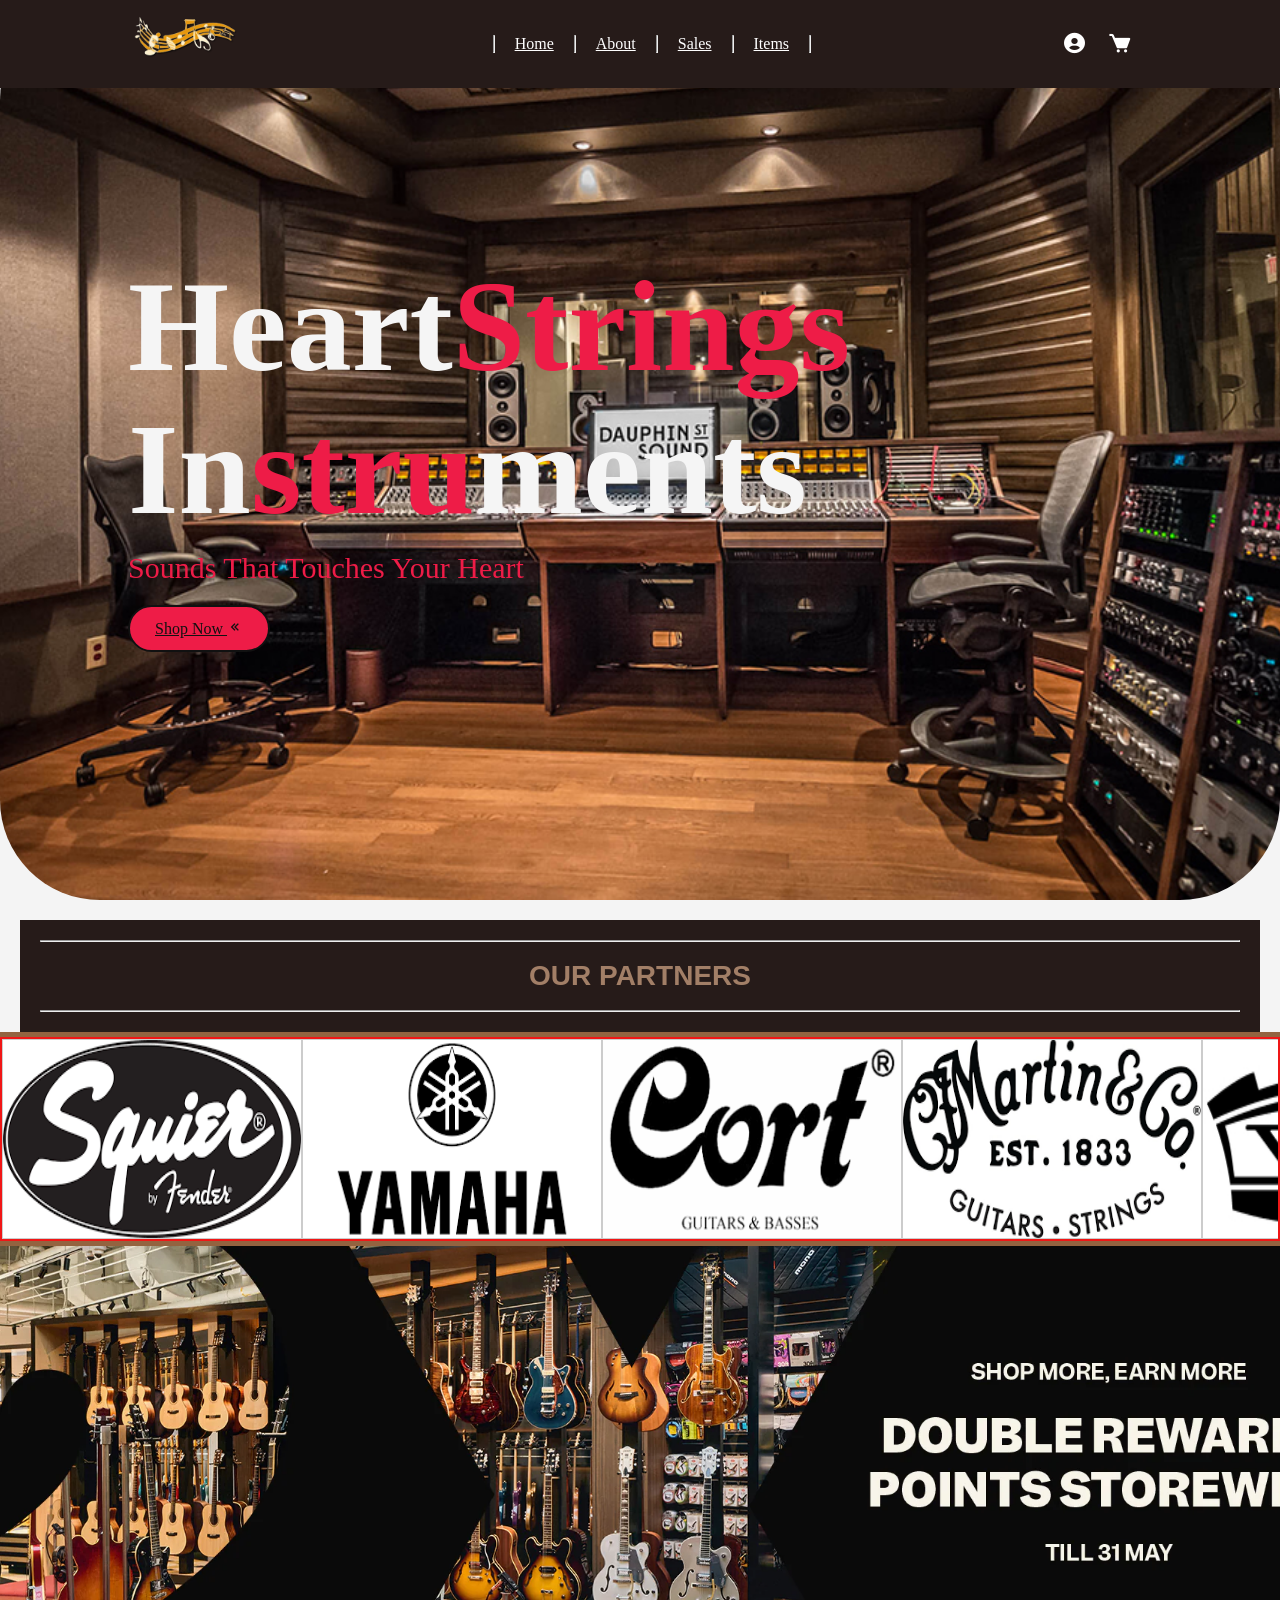
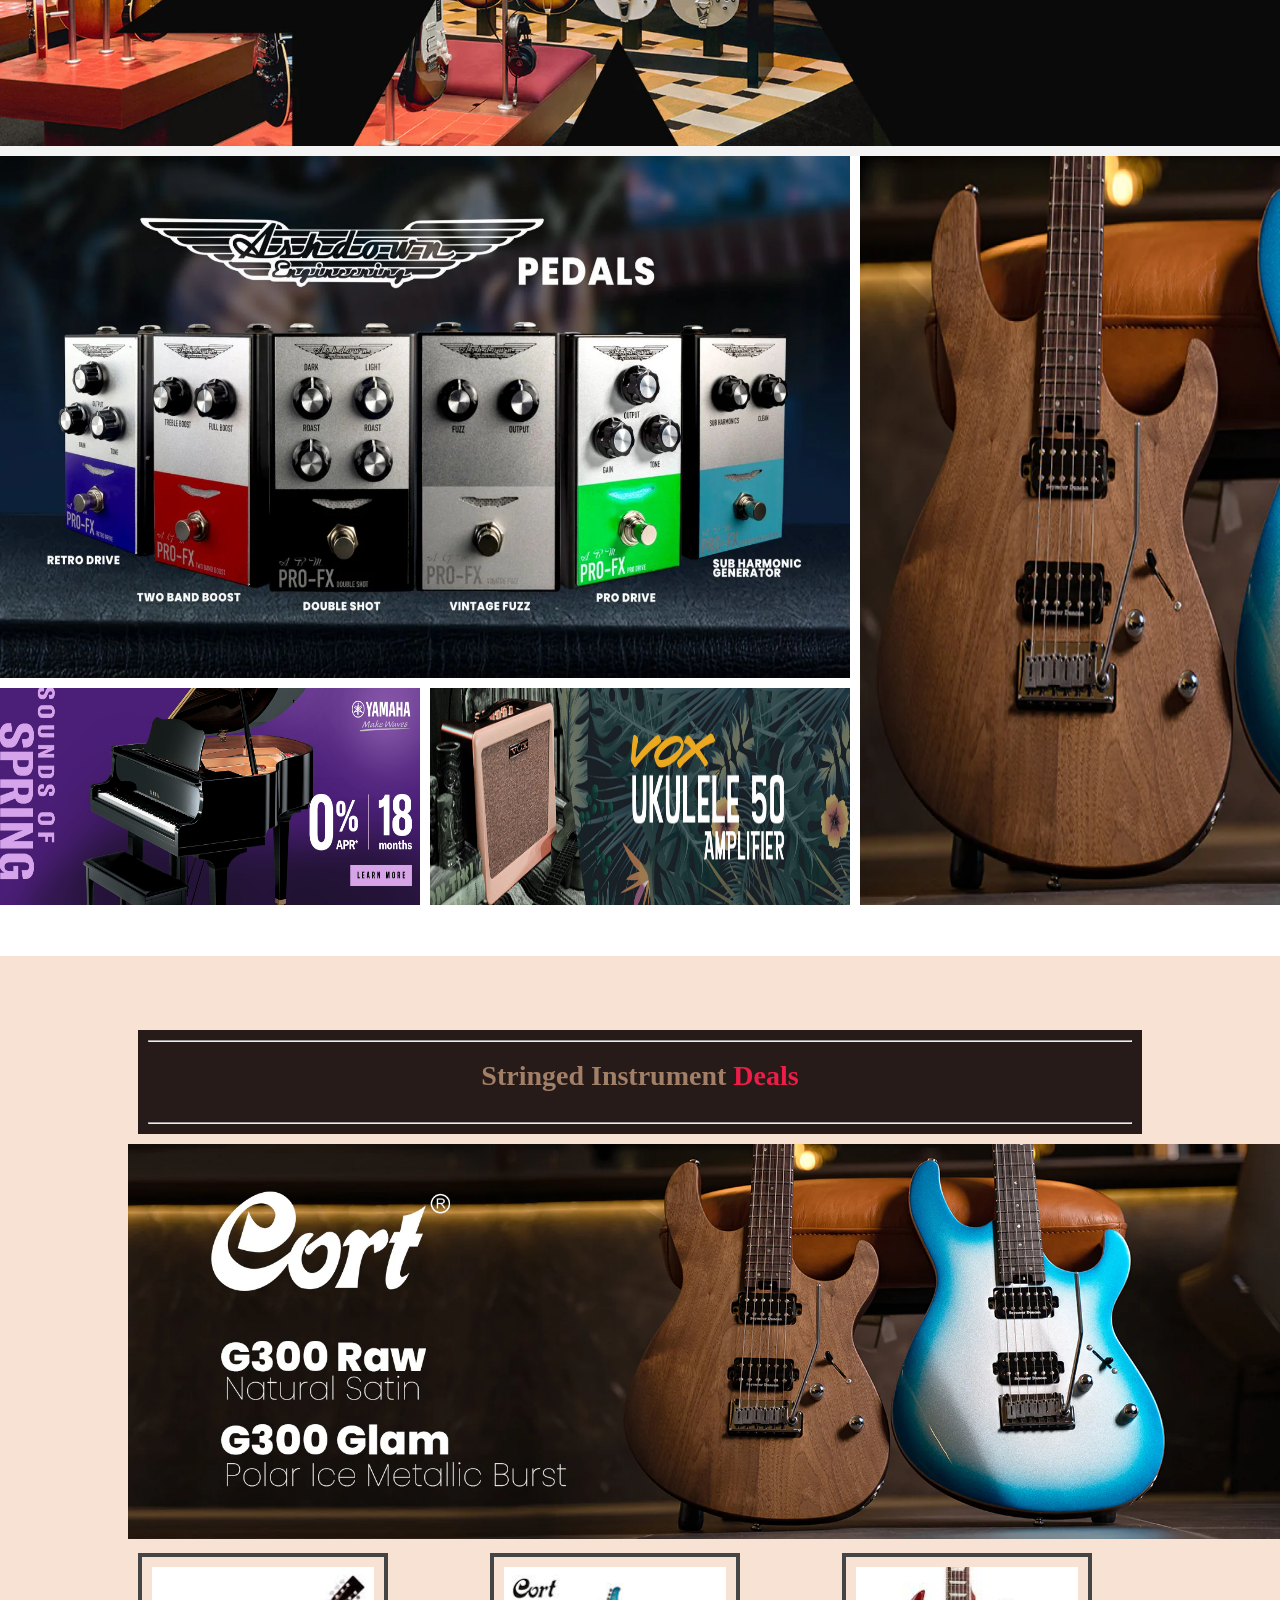
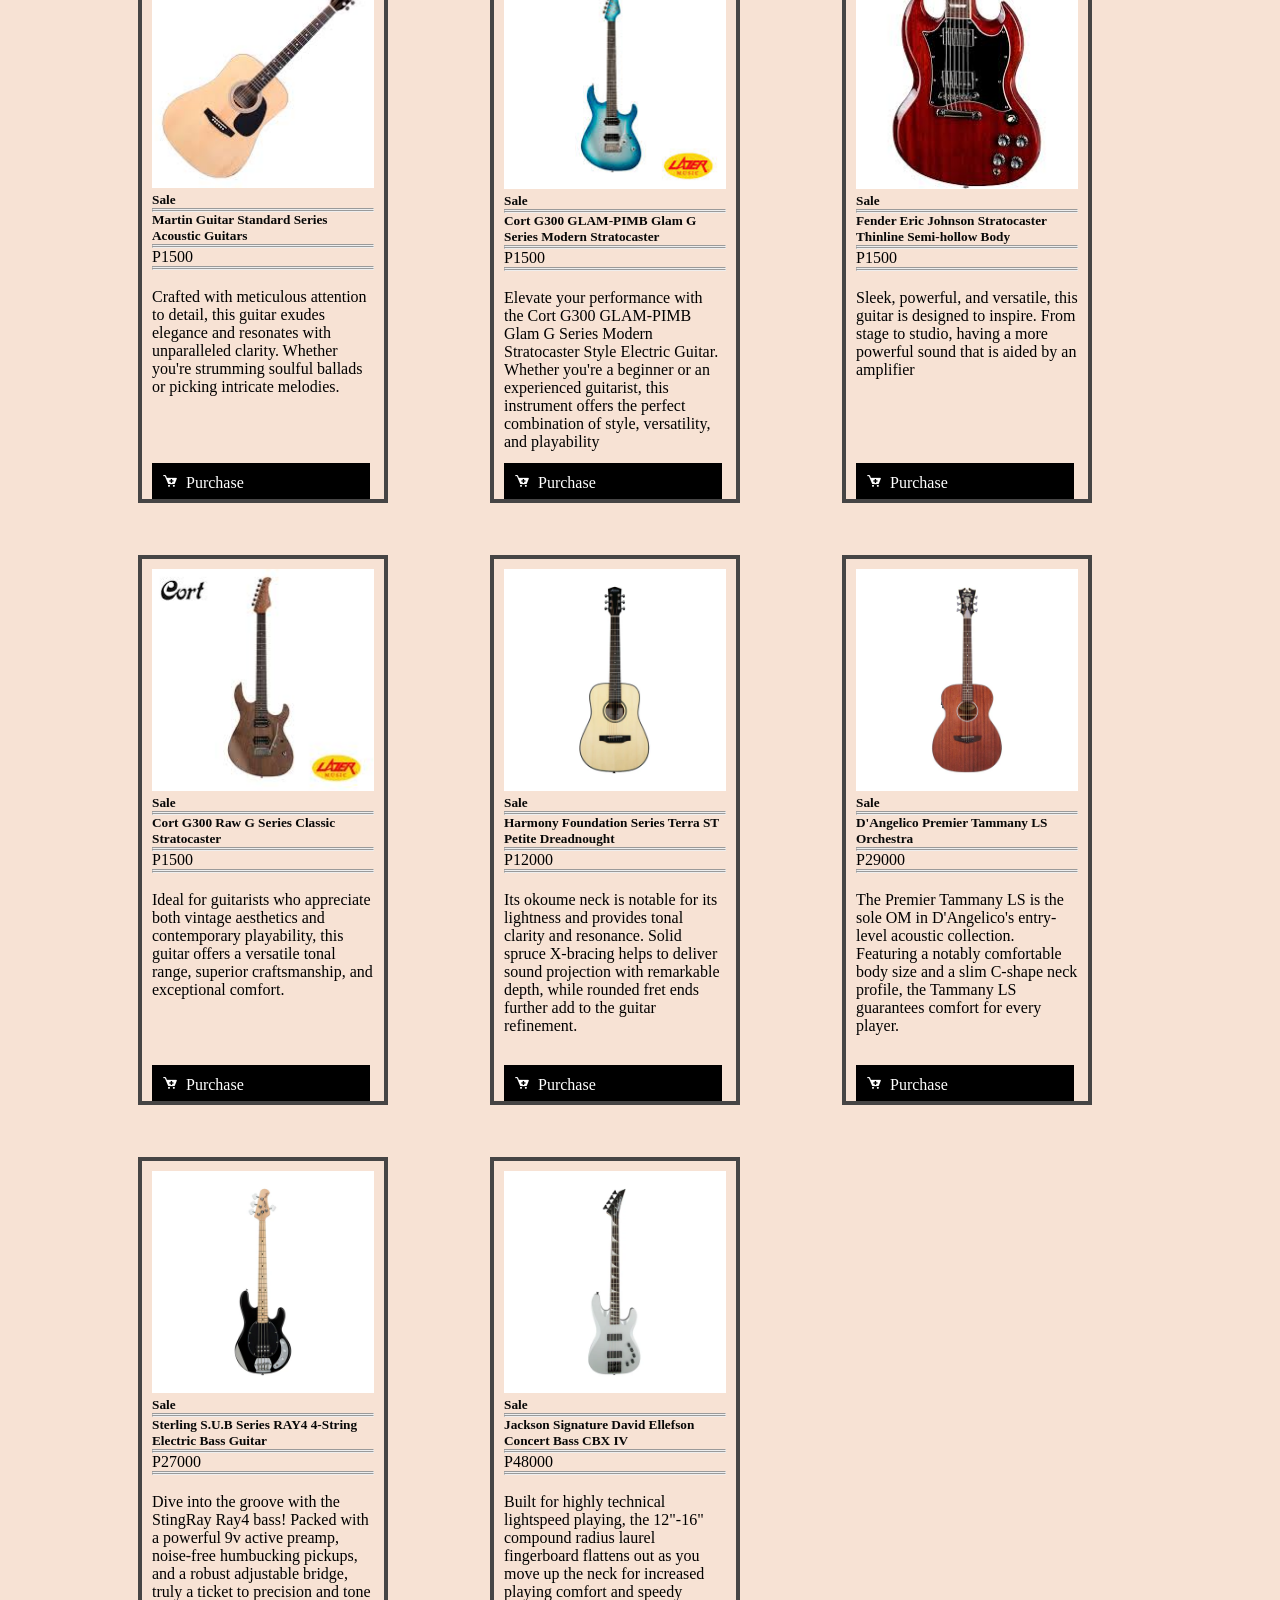
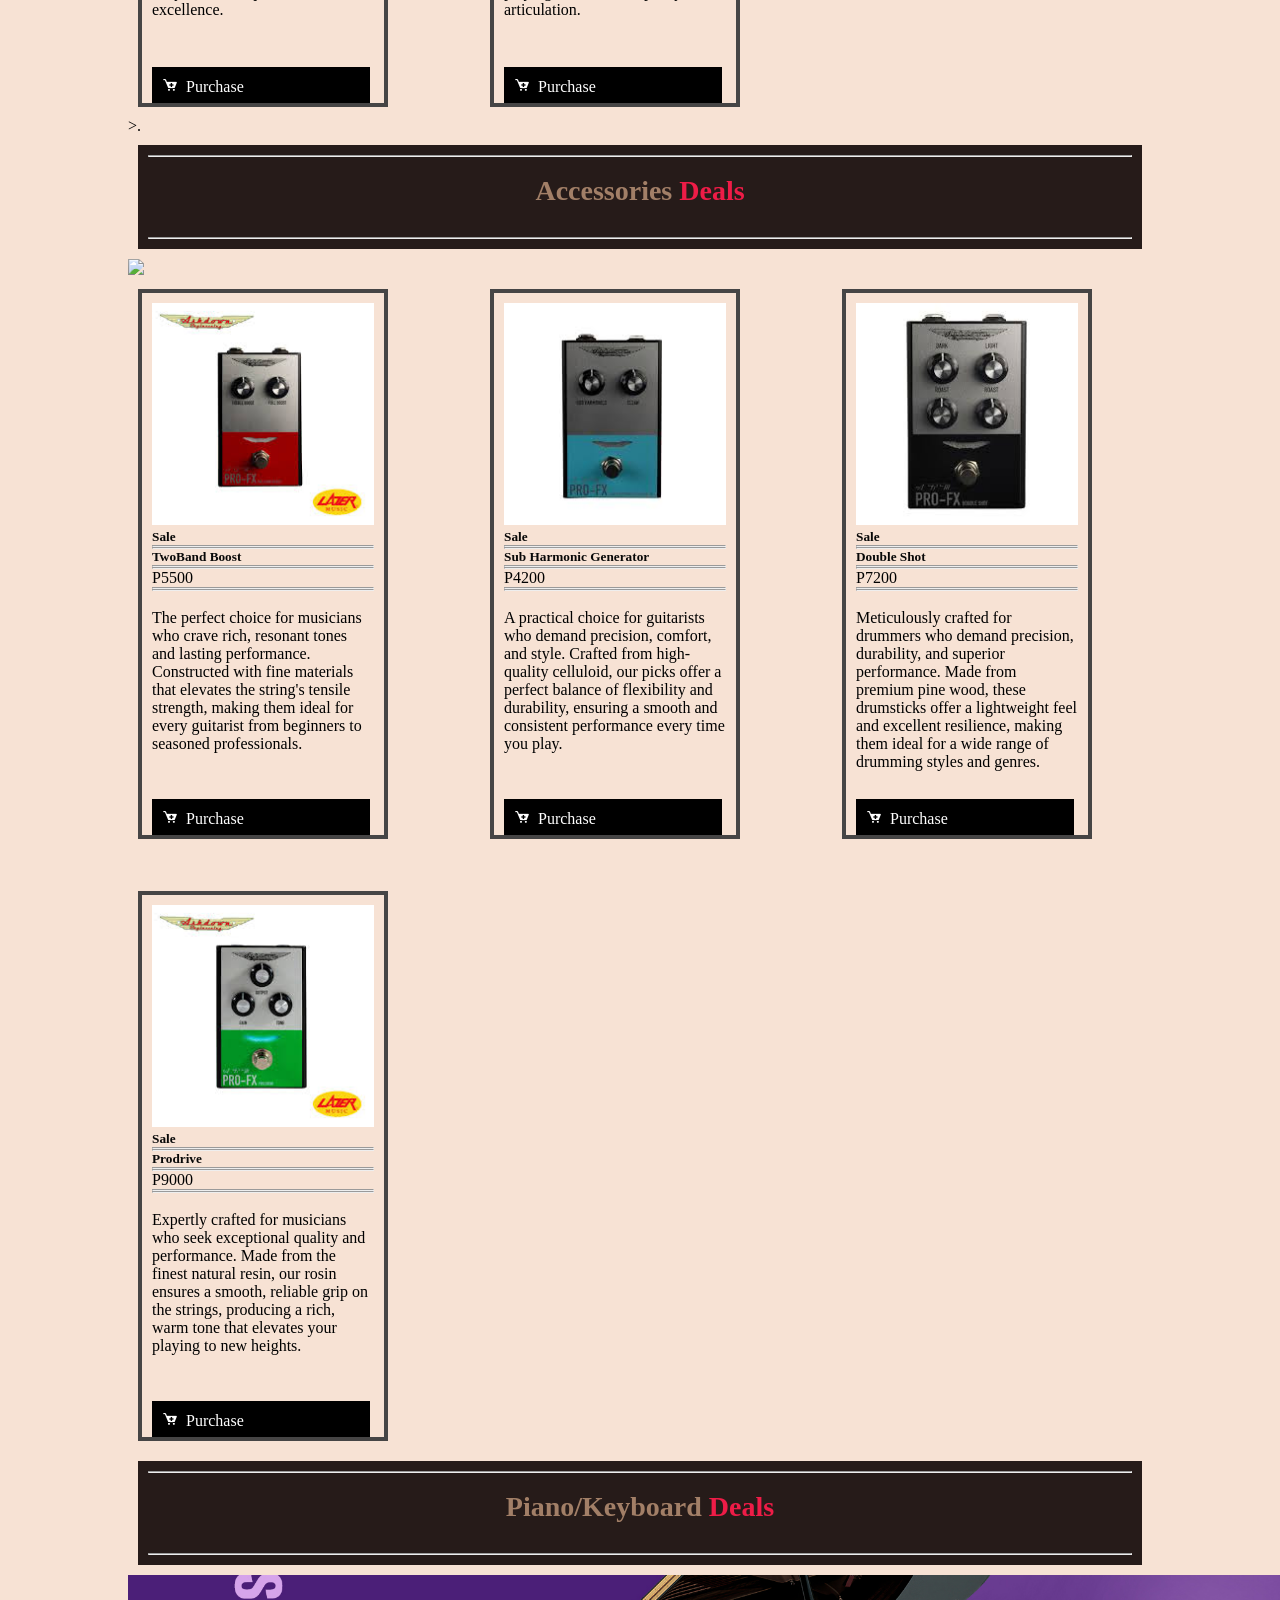
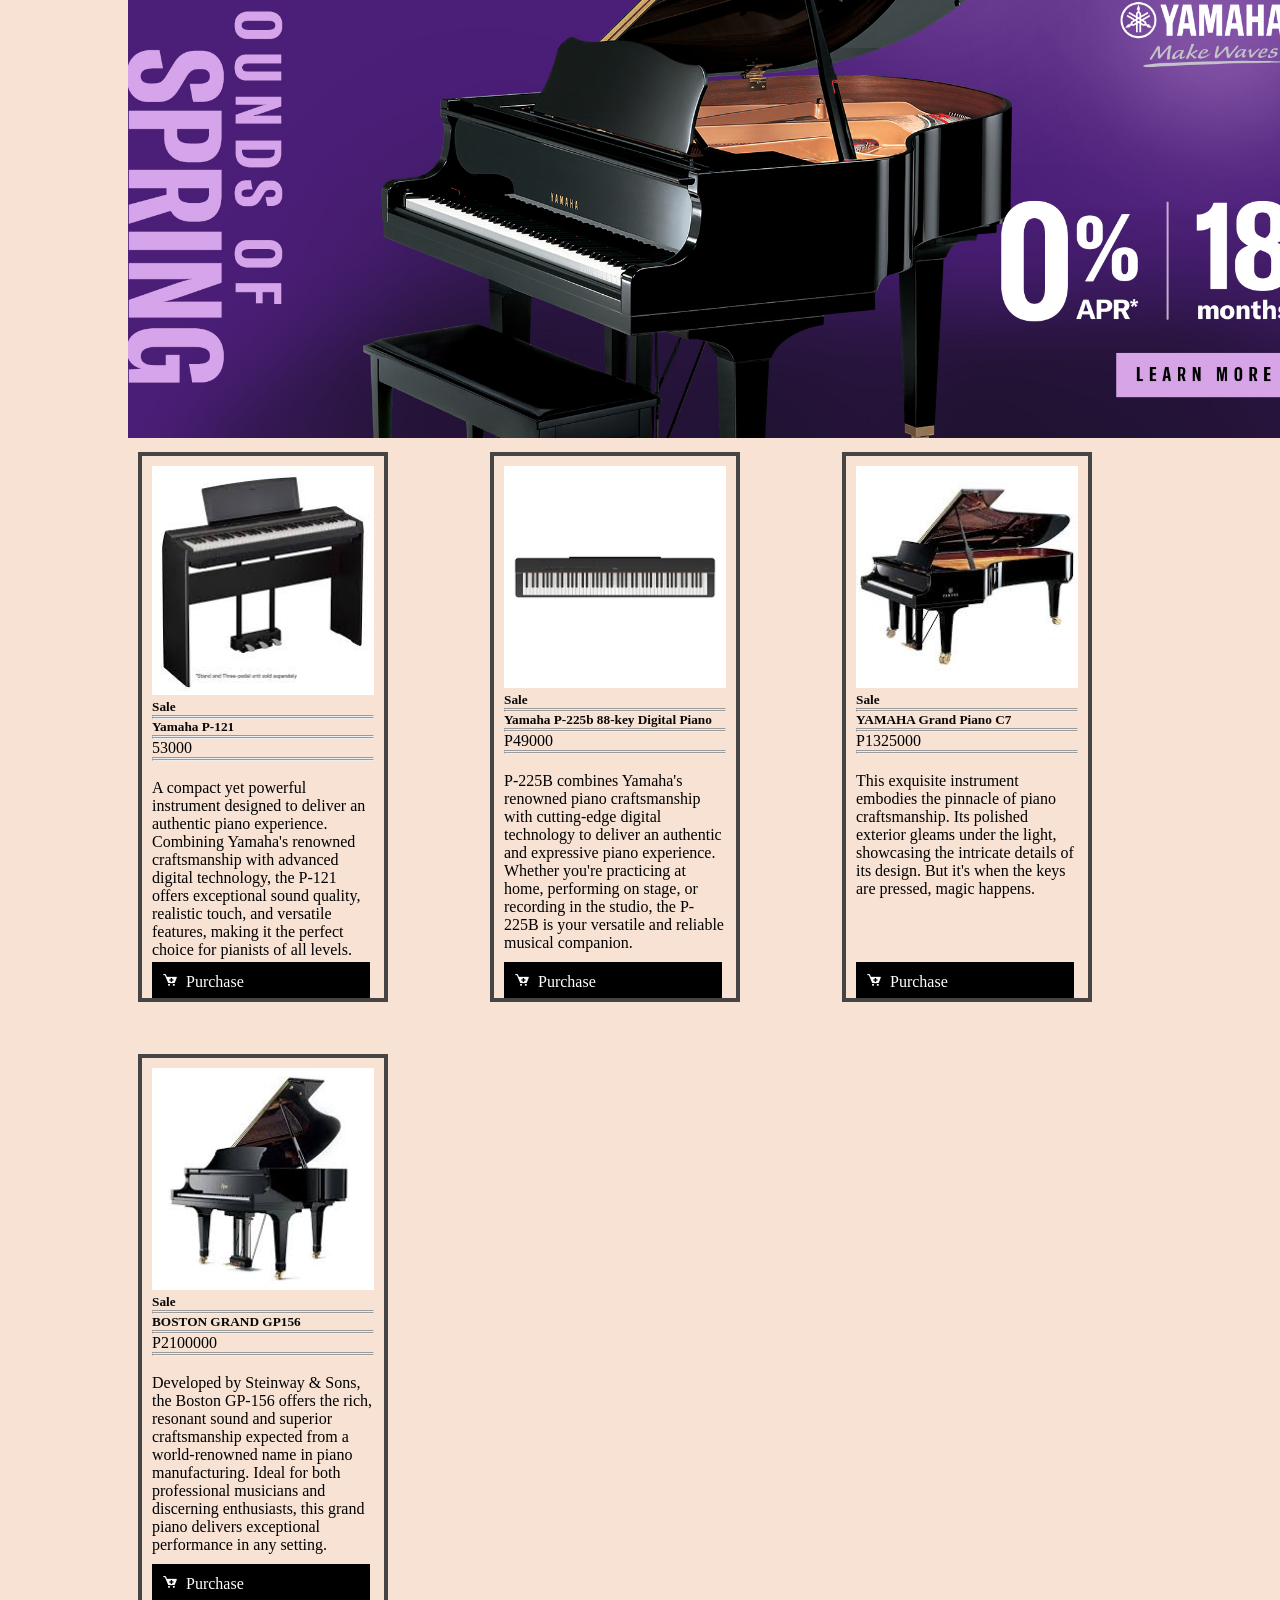
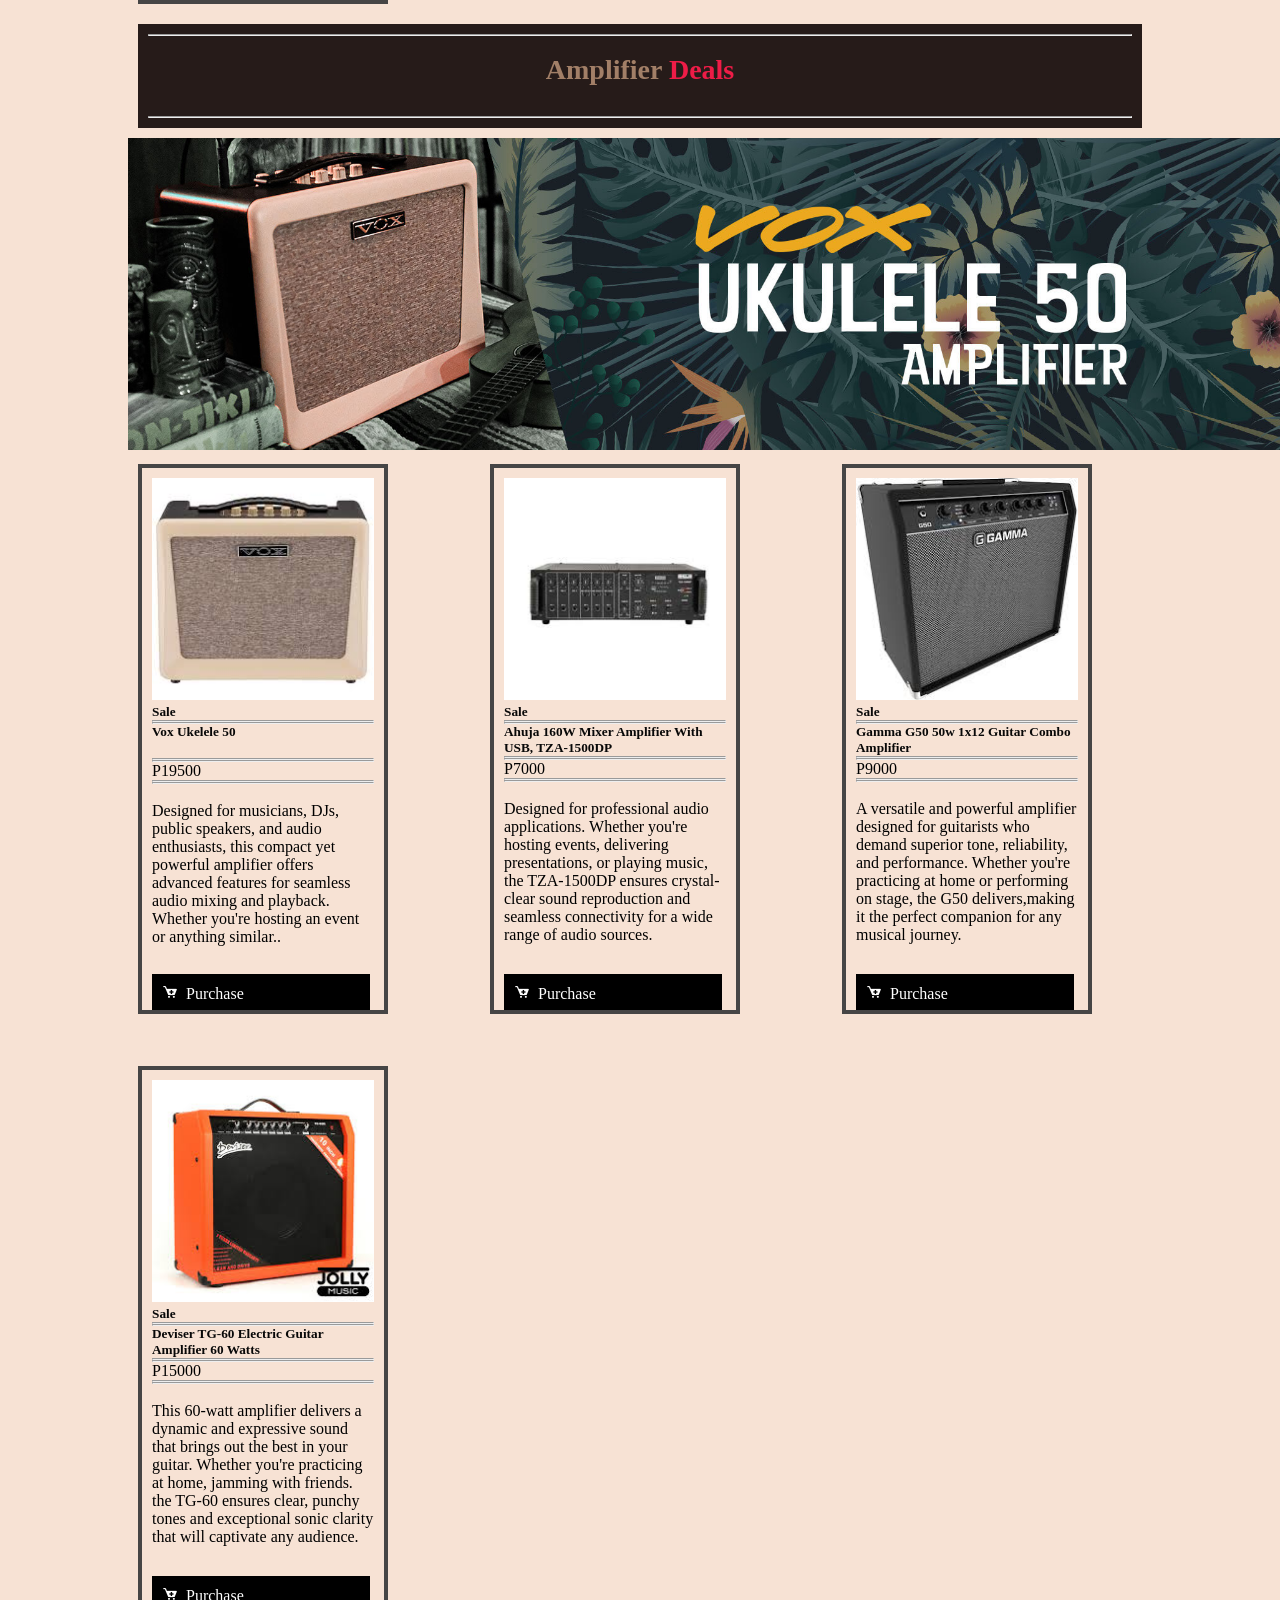
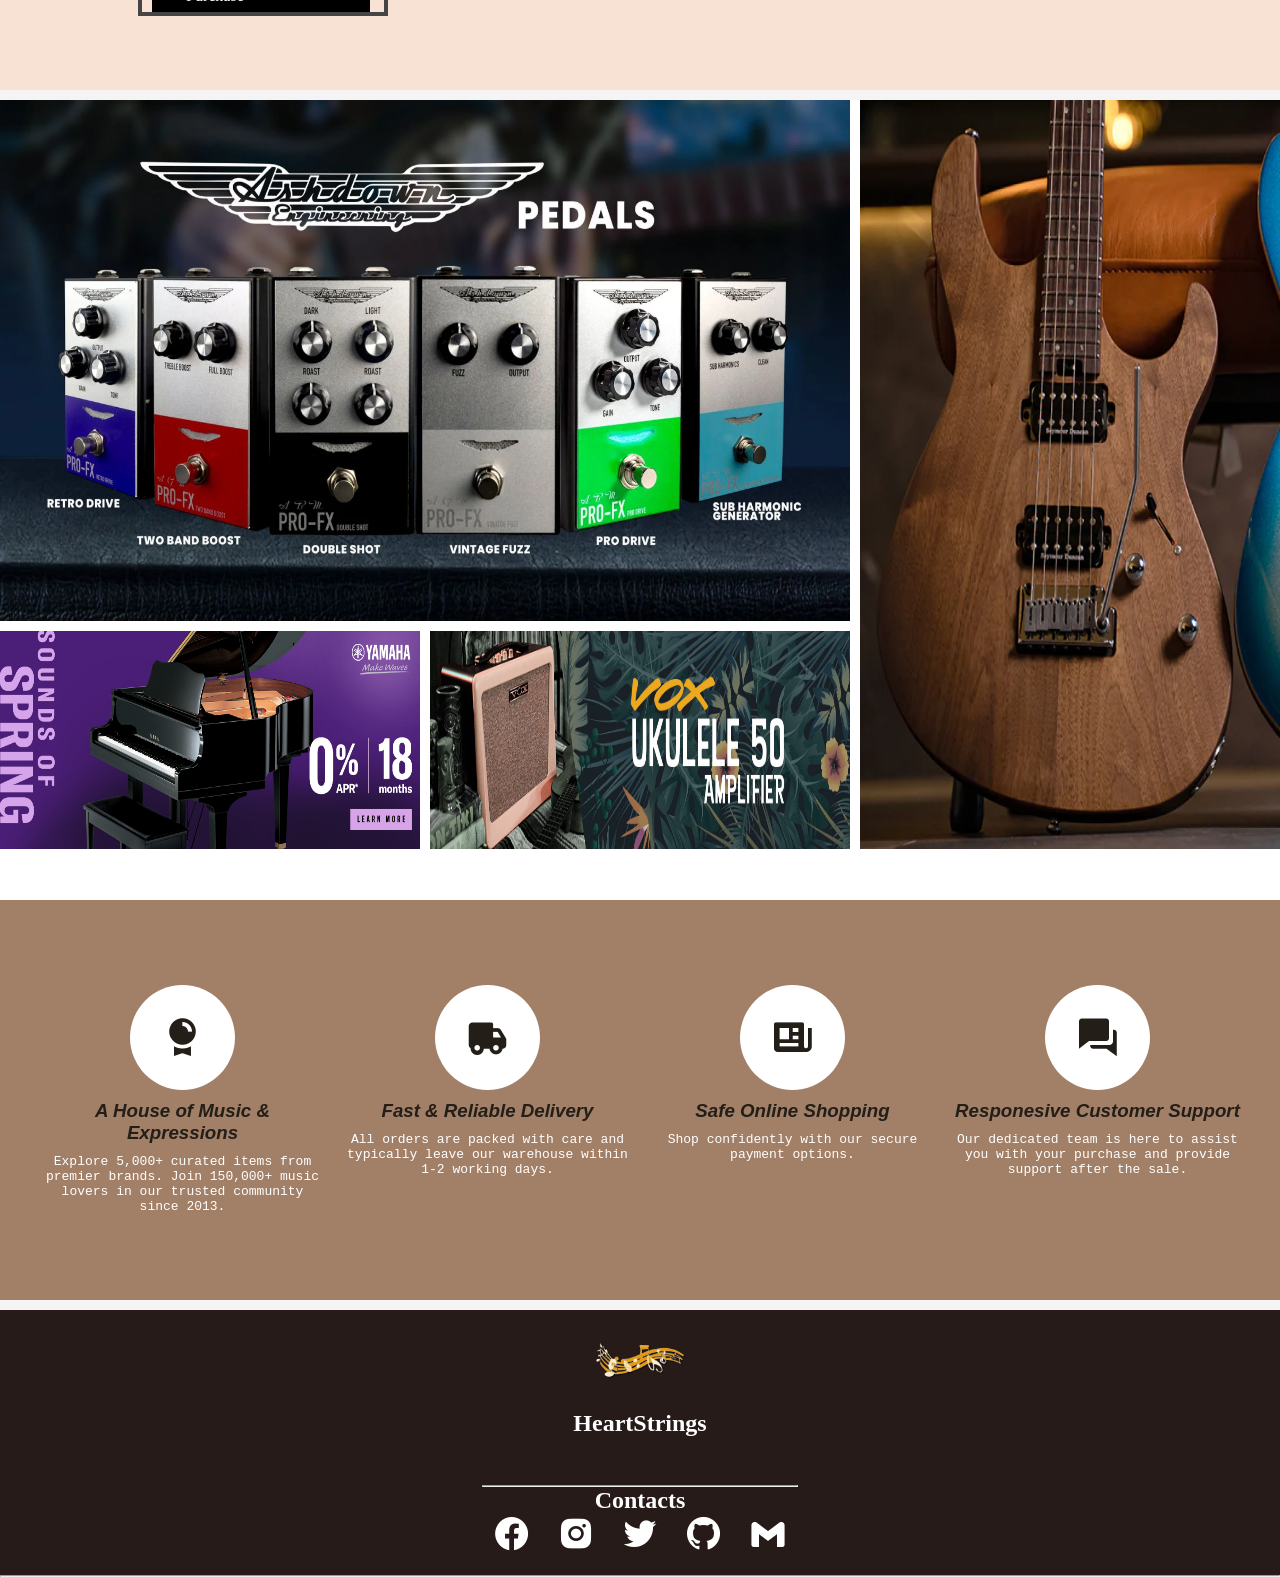
==== HeartStrings/NewGuitarShop.html @ 8a54bc81 "Add files via upload Still unsightly" ====
<!DOCTYPE html>
<html>
    <head>
        <link rel="stylesheet" href="NewGuitarShop.css">
        
        <link rel="stylesheet" href="https://unpkg.com/boxicons@latest/css/boxicons.min.css">

    </head>
    <body>
        <header>
            <a href="#" class="logo"><img src="images/logoProp.png"></a>
            <ul class="navmenu">
                <hr><li><a href="NewGuitarShop.html">Home</a></li><hr>
                <li><a href="NewGuitarShopAboutUs.html">About</a></li><hr>
                <li><a href="#grid-container">Sales</a></li><hr>
                <li><a href="#storeProd">Items</a></li><hr>
            </ul>

            <div class ="navIcon"> <!--navaaaaaaaaaaaaaaaaaaaaagation-->
                <a href="guitarShopLogin.html"><i class='bx bxs-user-circle' ></i></a>
                <a href="#storeProd"><i class='bx bxs-cart' id="cart" ></i></a>
            </div>

            
            <div class="shoppingCart">
                    <h2 class="shoppingCartText">Your Cart</h2>
                    <div class="cart-items"></div>

                    <div class="total">
                        <div class="total-title">Total</div>
                        <div class="total-price">P 0</div>
                    </div>
                    <button type="button" class="btn-buy">Buy Now</button>
                    <i class='bx bx-x' id="close-cart" ></i>
            </div>
        </header>

        <section class="mainHome">
            <div class ="mainText">
                <h1>Heart<span>Strings</span> <br> In<span>stru</span>ments </h1> 
                <p>Sounds that touches your heart</p>

                <a href="#" class="shopnowbtn">Shop Now <i class='bx bx-chevrons-left' ></i></a>
            </div>
        </section>


        <div class="partnerglazzing">
            <hr><br>
            <h2>OUR PARTNERS</h2><br>
            <hr>
        </div>

       <section class="partners">
        <div class="gallery-container">
            <div class="gallery">
                <img src="images/fender.png" alt="Image of fender">
                <img src="images/yamaha.png" alt="Image of yamaha">
                <img src="images/cort.png" alt="Image of cort">
                <img src="images/martin.png" alt="Image of martin">
                <img src="images/vox.png" alt="Image of vox">
                <img src="images/ashdown.png" alt="Image of ashdown">
                <img src="images/fender.png" alt="Image of fender">
                <img src="images/yamaha.png" alt="Image of yamaha">
                <img src="images/cort.png" alt="Image of cort">
            </div>
        </div>
        </section>

        <section class="addinfo">
            <div class="AddInfo"></div>
        </section>

        <div class="grid-container" id="grid-container">
            <div class="grid-item item1"> <img src = "images/pedalbanner.webp"></div>
            <div class="grid-item item2"><img src = "images/G300_GLAM_AND_RAW_Shop_the_look_BANNER 1.png"></div>
            <div class="grid-item item3"><img src = "images/pianobanner.jpg"></div>  
            <div class="grid-item item4"><img src = "images/amplibanner.jpeg"></div>
            <div class="grid-item item5"></div>
        </div>

        <section class="storeProduct" id="storeProd">
            <div class="centerText">
               <hr><br><h2>Stringed Instrument <span>Deals</span></h2><hr>
            </div>

            <div class="GUITAR"> <img src="images/G300_GLAM_AND_RAW_Shop_the_look_BANNER.webp" id="guitar"></div>
           

            <div class="products">
                <!--WEEWOO BLOCKER-->
                <div class="alpha">
                    
                    <img src="images/accoustic.jpg" class="ItemImage">
                    
                    <div class ="prodcutText">
                        <h5>Sale <br> <hr><hr>  <span>Martin Guitar Standard Series Acoustic Guitars</span><hr></h5> 
                    </div>
                    <div class ="ItemPrice">
                        <hr><p>P1500</p><hr><hr><br>
                    </div>
                    <i class='bx bxs-cart-add'>  Purchase</i>
                    <p class="description">Crafted with meticulous attention to detail, this guitar exudes elegance and resonates with unparalleled clarity. Whether you're strumming soulful ballads or picking intricate melodies.</p>
                </div>
                <!--WEEWOO BLOCKER-->
                <div class="alpha">
                    <img src="images/g300glam.jpg" class="ItemImage">
                    
                    <div class ="prodcutText">
                        <h5>Sale <br> <hr><hr><span>Cort G300 GLAM-PIMB Glam G Series Modern Stratocaster</span><hr></h5> 
                    </div>
                    <div class ="ItemPrice">
                       <hr> <p>P1500</p><hr><hr><br>
                    </div>
                    
                    <i class='bx bxs-cart-add'>  Purchase</i>
                    <p class="description">Elevate your performance with the Cort G300 GLAM-PIMB Glam G Series Modern Stratocaster Style Electric Guitar. Whether you're a beginner or an experienced guitarist, this instrument offers the perfect combination of style, versatility, and playability</p>
                </div>
                <!--WEEWOO BLOCKER-->
                <div class="alpha">
                    <img src="images/electricGuitar.jpg" class="ItemImage">
                    
                    <div class ="prodcutText">
                        <h5>Sale <br><hr><hr> <span>Fender Eric Johnson Stratocaster Thinline Semi-hollow Body</span><hr></h5> 
                    </div>
                    <div class ="ItemPrice">
                        <hr><p>P1500</p><hr><hr><br>
                    </div>
                    <i class='bx bxs-cart-add'>  Purchase</i>
                    <p class="description">Sleek, powerful, and versatile, this guitar is designed to inspire. From stage to studio, having a more powerful sound that is aided by an amplifier</p>
                </div>
                <!--WEEWOO BLOCKER-->
                <!--WEEWOO BLOCKER-->
                <div class="alpha">
                    
                    <img src="images/cortg300.jpg" class="ItemImage">
                    <div class ="prodcutText">
                        <h5>Sale <br> <hr><hr><span>Cort G300 Raw G Series Classic Stratocaster</span><br><hr></h5> 
                    </div>
                    <div class ="ItemPrice">
                        <hr><p>P1500</p><hr><hr><br>
                    </div>
                    <i class='bx bxs-cart-add'>  Purchase</i>
                    <p class="description">Ideal for guitarists who appreciate both vintage aesthetics and contemporary playability, this guitar offers a versatile tonal range, superior craftsmanship, and exceptional comfort. </p>
                </div>

                <!--fUTURE ME ANGPAGIT PICTURE HANAP AESTHEHIC-->
                <div class="alpha">
                    
                    <img src="images/harmony.webp" class="ItemImage">
                    
                    <div class ="prodcutText">
                        <h5>Sale <br> <hr><hr>  <span>Harmony Foundation Series Terra ST Petite Dreadnought </span><hr></h5> 
                    </div>
                    <div class ="ItemPrice">
                        <hr><p>P12000</p><hr><hr><br>
                    </div>
                    <i class='bx bxs-cart-add'>  Purchase</i>
                    <p class="description">Its okoume neck is notable for its lightness and provides tonal clarity and resonance. Solid spruce X-bracing helps to deliver sound projection with remarkable depth, while rounded fret ends further add to the guitar refinement.</p>
                </div>
                <!--WEEWOO BLOCKER-->
                <div class="alpha">
                    <img src="images/D'Angelico.webp" class="ItemImage">
                    
                    <div class ="prodcutText">
                        <h5>Sale <br> <hr><hr><span>D'Angelico Premier Tammany LS Orchestra</span><hr></h5> 
                    </div>
                    <div class ="ItemPrice">
                       <hr> <p>P29000</p><hr><hr><br>
                    </div>
                    
                    <i class='bx bxs-cart-add'>  Purchase</i>
                    <p class="description">The Premier Tammany LS is the sole OM in D'Angelico's entry-level acoustic collection. Featuring a notably comfortable body size and a slim C-shape neck profile, the Tammany LS guarantees comfort for every player.</p>
                </div>
                <!--WEEWOO BLOCKER-->
                <div class="alpha">
                    <img src="images/sterling.webp" class="ItemImage">
                    
                    <div class ="prodcutText">
                        <h5>Sale <br><hr><hr> <span>Sterling S.U.B Series RAY4 4-String Electric Bass Guitar</span><hr></h5> 
                    </div>
                    <div class ="ItemPrice">
                        <hr><p>P27000</p><hr><hr><br>
                    </div>
                    <i class='bx bxs-cart-add'>  Purchase</i>
                    <p class="description">Dive into the groove with the StingRay Ray4 bass! Packed with a powerful 9v active preamp, noise-free humbucking pickups, and a robust adjustable bridge, truly a ticket to precision and tone excellence.</p>
                </div>
                <!--WEEWOO BLOCKER-->
                <div class="alpha">
                    
                    <img src="images/jackson.webp" class="ItemImage">
                    <div class ="prodcutText">
                        <h5>Sale <br> <hr><hr><span>Jackson Signature David Ellefson Concert Bass CBX IV</span><br><hr></h5> 
                    </div>
                    <div class ="ItemPrice">
                        <hr><p>P48000</p><hr><hr><br>
                    </div>
                    <i class='bx bxs-cart-add'>  Purchase</i>
                    <p class="description">Built for highly technical lightspeed playing, the 12"-16" compound radius laurel fingerboard flattens out as you move up the neck for increased playing comfort and speedy articulation. </p>
                </div>
            </div>>.

            <div class="centerText">
                <hr><br><h2>Accessories <span>Deals</span></h2><hr>
            </div>

            <div class="GUITAR"> <img src="images/nakaw1.webp" id="guitar"></div>
            
            <div class="products">
                <!--WEEWOO BLOCKER-->
                <div class="alpha">
                    <img src="images/twoband.jpg" class="ItemImage">
                    <div class ="prodcutText">
                        <h5>Sale <br> <span> <hr><hr>  TwoBand Boost</span><hr></h5> 
                    </div>
                    <div class ="ItemPrice">
                        <hr><p>P5500</p><hr><hr><br>
                    </div>
                    <i class='bx bxs-cart-add'>  Purchase</i>
                    <p class="description">The perfect choice for musicians who crave rich, resonant tones and lasting performance. Constructed with fine materials that elevates the string's tensile strength, making them ideal for every guitarist from beginners to seasoned professionals.</p>
                </div>
                <!--WEEWOO BLOCKER-->
                <div class="alpha">
                    <img src="images/subharmonic.jpg" class="ItemImage">
                    <div class ="prodcutText">
                        <h5>Sale <br> <hr><hr><span>Sub Harmonic Generator</span></h5>
                    </div>
                    <div class ="ItemPrice">
                        <hr><hr><p>P4200</p><hr><hr><br>
                    </div>
                    <i class='bx bxs-cart-add'>  Purchase</i>
                    <p class="description">A practical choice for guitarists who demand precision, comfort, and style. Crafted from high-quality celluloid, our picks offer a perfect balance of flexibility and durability, ensuring a smooth and consistent performance every time you play.</p>
                </div>
                <!--WEEWOO BLOCKER-->
                <div class="alpha">
                    <img src="images/doubleshot.jpg" class="ItemImage">
                    <div class ="prodcutText">
                       <h5>Sale <br> <hr><hr><span>Double Shot</span></h5> 
                    </div>
                    <div class ="ItemPrice">
                        <hr><hr><p>P7200</p><hr><hr><br>
                    </div>
                    <i class='bx bxs-cart-add'>  Purchase</i>
                    <p class="description">Meticulously crafted for drummers who demand precision, durability, and superior performance. Made from premium pine wood, these drumsticks offer a lightweight feel and excellent resilience, making them ideal for a wide range of drumming styles and genres.</p>
                </div>
                <!--WEEWOO BLOCKER-->
                <div class="alpha">
                    <img src="images/prodrive.jpg" class="ItemImage">
                    <div class ="prodcutText">
                        <h5>Sale <br> <hr><hr><span>Prodrive</span></h5> 
                    </div>
                    <div class ="ItemPrice">
                        <hr><hr><p>P9000</p><hr><hr><br>
                    </div>
                    <i class='bx bxs-cart-add'>  Purchase</i>
                    <p class="description">Expertly crafted for musicians who seek exceptional quality and performance. Made from the finest natural resin, our rosin ensures a smooth, reliable grip on the strings, producing a rich, warm tone that elevates your playing to new heights.</p>
                </div>
                <!--WEEWOO BLOCKER-->
            </div>

            <div class="centerText">
               <hr><br><h2>Piano/Keyboard <span>Deals</span></h2><hr>
            </div>

          
            <div class="GUITAR"> <img src="images/pianobanner.jpg" id="guitar"></div>

            <div class="products">
                <div class="alpha">
                    <img src="images/keyboardpiano1.jpg" class="ItemImage">
                    <div class ="prodcutText">
                        <h5>Sale <br> <hr><hr><span>Yamaha P-121</span></h5> 
                    </div>
                    <div class ="ItemPrice">
                        <hr><hr><p>53000</p><hr><hr><br>
                    </div>
                    <i class='bx bxs-cart-add'>  Purchase</i>
                    <p class="description">A compact yet powerful instrument designed to deliver an authentic piano experience. Combining Yamaha's renowned craftsmanship with advanced digital technology, the P-121 offers exceptional sound quality, realistic touch, and versatile features, making it the perfect choice for pianists of all levels.</p>
                </div>
                <!--WEEWOO BLOCKER-->
                <div class="alpha">
     
                    <img src="images/keyboardpiano2.png" class="ItemImage">
                    <div class ="prodcutText">
                        <h5>Sale <br> <hr><hr><span>Yamaha P-225b 88-key Digital Piano</span></h5>
                    </div>
                    <div class ="ItemPrice">
                        <hr><hr><p>P49000</p><hr><hr><br>
                    </div>
                    <i class='bx bxs-cart-add'>  Purchase</i>
                    <p class="description">P-225B combines Yamaha's renowned piano craftsmanship with cutting-edge digital technology to deliver an authentic and expressive piano experience. Whether you're practicing at home, performing on stage, or recording in the studio, the P-225B is your versatile and reliable musical companion.</p>
                </div>
                <!--WEEWOO BLOCKER-->
                <div class="alpha">
                    <img src="images/grandPiano.jpg" class="ItemImage">
                    <div class ="prodcutText">
                        <h5>Sale <br> <hr><hr><span>YAMAHA Grand Piano C7</span></h5>
                    </div>
                    <div class ="ItemPrice">
                        <hr><hr><p>P1325000</p><hr><hr><br>
                    </div>
                    <i class='bx bxs-cart-add'>  Purchase</i>
                    <p class="description">This exquisite instrument embodies the pinnacle of piano craftsmanship. Its polished exterior gleams under the light, showcasing the intricate details of its design. But it's when the keys are pressed, magic happens. </p>
             
                </div>
                <!--WEEWOO BLOCKER-->
                <div class="alpha">

                    <img src="images/piano1.jpg" class="ItemImage">
                    <div class ="prodcutText">
                        <h5>Sale <br> <hr><hr><span>BOSTON GRAND GP156</span></h5> 
                    </div>
                    <div class ="ItemPrice">
                        <hr><hr><p>P2100000</p><hr><hr><br>
                    </div>
                    <i class='bx bxs-cart-add'>  Purchase</i>
                    <p class="description">Developed by Steinway & Sons, the Boston GP-156 offers the rich, resonant sound and superior craftsmanship expected from a world-renowned name in piano manufacturing. Ideal for both professional musicians and discerning enthusiasts, this grand piano delivers exceptional performance in any setting.</p>
                </div>
            </div>
            <div class="centerText">
                <hr><br><h2>Amplifier <span>Deals</span></h2><hr>
             </div>

             <div class="GUITAR"> <img src="images/amplibanner.jpeg" id="guitar"></div>

            <div class="products">
                <!--WEEWOO BLOCKER-->
                <div class="alpha">
                    <img src="images/vox.jpg" class="ItemImage">
                    <div class ="prodcutText">
                        <h5>Sale <br> <hr><hr><span>Vox Ukelele 50 </span></h5><br> 
                    </div>
                    <div class ="ItemPrice">
                        <hr><hr><p>P19500</p><hr><hr><br>
                    </div>
                    <i class='bx bxs-cart-add'>  Purchase</i>
                    <p class="description">Designed for musicians, DJs, public speakers, and audio enthusiasts, this compact yet powerful amplifier offers advanced features for seamless audio mixing and playback. Whether you're hosting an event or anything similar..</p>
                </div>
                <!--WEEWOO BLOCKER-->
                <div class="alpha">
                    <img src="images/amp2.jpg" class="ItemImage">
                    <div class ="prodcutText">
                        <h5>Sale <br> <hr><hr><span>Ahuja 160W Mixer Amplifier With USB, TZA-1500DP</span></h5> 
                    </div>
                    <div class ="ItemPrice">
                        <hr><hr><p>P7000</p><hr><hr><br>
                    </div>
                    <i class='bx bxs-cart-add'>  Purchase</i>
                    <p class="description">Designed for professional audio applications. Whether you're hosting events, delivering presentations, or playing music, the TZA-1500DP ensures crystal-clear sound reproduction and seamless connectivity for a wide range of audio sources.</p>
                </div>
                <div class="alpha">
                    <img src="images/amp3.jpg" class="ItemImage">
                    <div class ="prodcutText">
                        <h5>Sale <br> <hr><hr><span>Gamma G50 50w 1x12 Guitar Combo Amplifier</span></h5> 
                    </div>
                    <div class ="ItemPrice">
                        <hr><hr><p>P9000</p><hr><hr><br>
                    </div>
                    <i class='bx bxs-cart-add'>  Purchase</i>
                    <p class="description">A versatile and powerful amplifier designed for guitarists who demand superior tone, reliability, and performance. Whether you're practicing at home or performing on stage, the G50 delivers,making it the perfect companion for any musical journey.</p>
                </div>
                <div class="alpha">
                    <img src="images/amp4.jpg" class="ItemImage">
                    <div class ="prodcutText">
                        <h5>Sale <br> <hr><hr><span>Deviser TG-60 Electric Guitar Amplifier 60 Watts </span></h5> 
                    </div>
                    <div class ="ItemPrice">
                        <hr><hr><p>P15000</p><hr><hr><br>
                    </div>
                    <i class='bx bxs-cart-add'>  Purchase</i>
                    <p class="description">This 60-watt amplifier delivers a dynamic and expressive sound that brings out the best in your guitar. Whether you're practicing at home, jamming with friends. the TG-60 ensures clear, punchy tones and exceptional sonic clarity that will captivate any audience.</p>
                </div>
            </div>
        </section>

        <div id="checkoutModal" class="modal">
            <div class="modal-content">
                <span class="close">&times;</span>
                <form id="checkout-form">
                    <h2>Checkout Form</h2>
                    <div class="Creds">
                        <h3>Personal Information</h3>
                        <label for="fname">First Name</label>
                        <input type="text" id="fname" name="firstname"required>
                        <label for="lname">Last Name</label>
                        <input type="text" id="lname" name="lastname"required>
                        <label for="email">Email</label>
                        <input type="email" id="email" name="email"required>
                        

                        <label for="Country">Country</label>
                        <input type="text" id="Country" name="Country"required>
                        <label for="Address">Address</label>
                        <input type="text" id="Address" name="Address"required>

                        <label for="payment-method">Payment Method:</label>
                        <select id="payment" name="payment" required>
                            <option value="creditcard">Credit Card</option>
                            <option value="paypal">Gcash</option>
                            <option value="banktransfer">Cash On Delivery</option>
                        </select><br>
                    </div>
                    <input type="submit" value="Checkout">
                </form>
            </div>
        </div>


        <div class="grid-container">
            <div class="grid-item item1"> <img src = "images/pedalbanner.webp"></div>
            <div class="grid-item item2"><img src = "images/G300_GLAM_AND_RAW_Shop_the_look_BANNER 1.png"></div>
            <div class="grid-item item3"><img src = "images/pianobanner.jpg"></div>  
            <div class="grid-item item4"><img src = "images/amplibanner.jpeg"></div>
            <div class="grid-item item5"></div>
        </div>
       
        <!--</div>-->

        

        <div class="additionalInformation">
            <div class="gridaddinfo">
                <div class="addinf">
                    <i class='bx bxs-award'></i>
                    <h3>A House of Music & Expressions</h3>
                    <p>Explore 5,000+ curated items from premier brands. Join 150,000+ music lovers in our trusted community since 2013.</p>
                </div>
                <div>
                    <i class='bx bxs-truck'></i>
                    <h3>Fast & Reliable Delivery</h3>
                    <p>All orders are packed with care and typically leave our warehouse within 1-2 working days.</p>
                </div>
                <div>
                    <i class='bx bxs-news' ></i>
                    <h3>Safe Online Shopping</h3>
                    <p>Shop confidently with our secure payment options.</p>
                </div>
                <div>
                    <i class='bx bxs-conversation'></i>
                    <h3>Responesive Customer Support</h3>
                    <p>Our dedicated team is here to assist you with your purchase and provide support after the sale.</p>
                </div>
            </div>
        </div>


        <footer>
            <div class="content">
                <img src="images/logoProp.png">
                <h2>HeartStrings</h2>
                <div class="tagline">
                    <p>Music that touches your heart</p>
                </div>
                <div class="contactbtns">
                    <hr><h2>Contacts</h2>
                    <i class='bx bxl-facebook-circle'></i>
                    <i class='bx bxl-instagram-alt' ></i>
                    <i class='bx bxl-twitter' ></i>
                    <i class='bx bxl-github' ></i>
                    <i class='bx bxl-gmail' ></i>
                </div>
            </div>
        </footer>
        <hr>

        <script src="JavaScriptGuitarShop.js"></script>
    </body>
</html>
---- HeartStrings/NewGuitarShop.css ----
*{
    margin: 0;
    padding: 0;
    box-sizing: border-box;
    scroll-behavior: smooth;
    list-style: none;
}
body{
   /*background-image: url(images/bg2.jpg) ;
    background-attachment: fixed;*/
    background-color: #f4f4f4;
    /* align-items: start;
    min-height: 100vh;*/
    
}
header{
    position: fixed;
    padding: 2px 10%;
    width: 100%;
    top: 0;
    left: 0;
    z-index: 1000;
    display: flex;
    align-items: center;
    justify-content: space-between;  /* baguhin pagdikasya */
    background-color:#261B19;

}

.logo img{
    max-width: 150px;
    height: 80px;
}
.navmenu{
    display: flex;
}
.navmenu a{
    color: #fff;
    font-size: 16px;
    text-transform: capitalize;
    padding: 10px 20px;
    font-weight: 400;
    margin: 20;
    transition: all .42 ease;
}

.navmenu a:hover{
    color: #EE1c47;

}
.navIcon{
    display: flex;
    align-items: center;
}
.navIcon i{
    margin-right: 20px;
    color: #fff;
    font-size: 25px;
    font-weight: 400;
    z-index: 10001;
    transition: all .42 ease;
}
.navIcon i:hover{
    transform: scale(1.5);
    color: #EE1c47;
}
#menuIcon{
    font-size:35px;
    color: #2c2c2c;
    z-index: 10001;
    cursor: pointer;
}
section{
    padding:  5% 10%;
}
.mainHome{
    width: 100%;
    height: 100vh;
    background-image: url(images/stud.jpg);
    background-position: center;
    border-radius: 100px;
    background-size: cover;
    display: grid;
    grid-template-columns: repeat(1,1fr);
    align-items: center;
}
.mainText h5, .mainText p{
    color: #EE1c47;
    font-size: 60px;
    text-transform: capitalize;
    font-weight: 500;

}

.mainText h1{
    color: whitesmoke;
    font-size: 130px;
    text-transform: capitalize;
    line-height: 1.1;
    font-weight: 600;
    margin: 6px 0 10px;
}
.mainText span{
    color: #EE1c47;
}
.mainText p{
    font-size: 30px;
}
.shopnowbtn{
    display: inline-block;
    color: #111;
    font-size: 16px;
    background-color: #EE1c47;;
    font-weight: 500;
    text-transform: capitalize;
    border: 2px solid #111;
    margin-top: 20px;
    padding: 12px 25px;
    border-radius: 100px;
    animation: growShrink 2s infinite;
    transition: all .42 ease;
}
@keyframes growShrink{
    0%, 100% {
        transform: scale(1); 
    }
    50% {
        transform: scale(1.3);
    }
}
.shopnowbtn:hover{
    background-color: #000;
    color: #fff;
}
.mainBtn i{
    vertical-align: middle;
}
.centerText h2{
    color: #A27F67;
    font-size: 28px;
    text-transform: capitalize;
    text-align: center;
    margin-bottom: 30px;
}
.partnerglazzing h2{
    color: #A27F67;
    font-family: 'Lucida Sans', 'Lucida Sans Regular', 'Lucida Grande', 'Lucida Sans Unicode', Geneva, Verdana, sans-serif;
    font-size: 28px;
    text-transform: capitalize;
    text-align: center;
}


.centerText span{
    color: #EE1c47;
    
}
.centerText{
    padding: 10px;
    text-align: center;
    margin: 10px;
    background-color: #261B19;
   
}
.partnerglazzing{
    padding: 20px;
    margin: 20px;
    margin-bottom: 0px;
    background-color: #261B19;
}


.partners{
    width: 100%;
    display: flex;
    justify-content: center;
    align-items: center;
    background-color: #936340;
    padding: 5px 0; 
    box-sizing: border-box;
}

.gallery-container{
    overflow: hidden;
    height: max-content;
    width: 100%;
    max-width: 100%;
    border: 2px solid #f01616;
    background-color: #fff;
    position: relative;
}

.gallery{
    height: 200px;
    display: flex;
    width: max-content;
    animation: scroll-left  10s linear infinite;
}

.gallery img, .gallerybot img{
    width: 300px;
    height: auto;
    margin: 0;
    border: 1px solid #ccc;
}

.gallery img:hover{
    transition: all .40s;
    transform: scale(1.05); 
}

@keyframes scroll-left{
    0% {
        transform: translateX(0);
    }
    100% {
        transform: translateX(-50%);
    }
}
.addinfo{
    /*border-radius: 100pc; */
    width: 100%;
    height: 500px;
    background-image: url(images/limitedEvent.png);
    background-position: center;
    background-size: cover;
    margin-bottom: 10px;
}


.storeProduct{
    background-color: #f7e2d4;
}


.storeProduct h5{
    /*background-color: #a6a1a1;*/
    color: #080808;
    font-weight: 6000;
    align-self: center;
}
.bxs-cart-add{
    position: absolute;
    margin-right: 20%;
    bottom: 0;
    width: 90%;
    padding: 10px;
    cursor: pointer;
    background-color: #000;
    color: #fff;
}
.bxs-cart-add:hover{
    background-color: #EE1c47;
}
.products{
    display: grid;
    grid-template-columns: repeat(auto-fit, minmax(260px, auto));
    gap: 2rem;
}
.alpha{
    position: relative;
    transition: all .40s;
    width: 250px; 
    height: 550px; 
    border: 4px solid #464545;
    padding: 10px;
    margin: 10px;
    box-sizing: border-box;
    
}
.alpha img{
    width: 100%;
    height: auto;
    transition: all .40s;
}
.alpha:hover{
    transition: all .40s;
    background-color: #A27F67;
    transform: scale(1.05);    /*aaaaaaaaaaaaaaaaaaaaaaaaaaaaaaaaaaaaaaaaaaaaaaaaaaaaaaaaaaaaaaaaaaaaaaaaaaaaaaaaaaaaaaaaaaaaaaaaaaaaaaaaaaaaaaaaaaaaaaaaaaaaa*/
}
.shoppingCart{
    position: fixed;
    top: 0;
    overflow-y: auto; /*scroll testing di nagana maayos*/
    right: -100%;
    width: 300px;
    min-height: 100vh;
    padding: 20px;
    background-color:#936340;
    border: 4px solid #464545;
    transition: 0.5s;
    box-shadow: -2px 0 4px hsl(0, 4%, 15% / 10%);
}
.shoppingCartText{
    font-size: 1.5rem;
    font-weight: 600;
    text-align: center;
    margin-bottom: 2rem;
}
.cart-box{
    display: grid;
    grid-template-columns: 32% 50% 18%;
    align-items: center;
    gap: 1rem;
    margin-top: 1rem;
}
.cart-box img{
    width: 100%;
    height: 100px; /*duda*/
    object-fit: contain;
    padding: 10px;
}
.cart-detailsbox{
    display: grid;
    row-gap: 0.5rem;
}
.cart-item-quantity{
    border: 2px solid black;
    outline-color:#040404;
    width: 2.4rem;
    text-align: center;
    font-size: 1rem;
}
.bxs-trash{
    font-size: 24px;
    color: #020202;
    cursor: pointer;
}
.bxs-trash:hover{
    color:#EE1c47;
}
.total{
    display: flex;
    justify-content: flex-end;
    margin-top: 3px;
    border-top: solid black;
}
.total-price{
    margin-left: 5px;
}
.btn-buy{
    display: flex;
    margin: 15px auto 0 auto;
    padding: 12px 20px;
    background-color: #000;
    color: #fff;
    cursor: pointer;
}
.btn-buy:hover, #close-cart:hover{
    background-color: #EE1c47;
}
#close-cart{
    position: absolute;
    top: 5px;
    right: 4px;
    font-size: 30px;
    cursor: pointer;
}
.shoppingCart.active{
    right: 0;
}

.containerCheckout{
    max-width: 300px;
    margin: auto;
    background: white;
    padding: 20px;
    border-radius: 5px;
    box-shadow: 0 0 10px rgba(0, 0, 0, 0.1);
}

h20{
    text-align: center;
}

.Creds{
    margin-bottom: 20px;
}

.Creds h31{
    border-bottom: 1px solid #ddd;
    padding-bottom: 10px;
    margin-bottom: 10px;
}

label{
    display: block;
    margin-bottom: 5px;
}

input[type="text"],input[type="email"],input[type="submit"]{
    width: 100%;
    padding: 10px;
    margin-bottom: 10px;
    border: 1px solid #ddd;
    border-radius: 5px;
}

input[type="submit"]{
    background-color: #4CAF50;
    color: white;
    border: none;
    cursor: pointer;
}

input[type="submit"]:hover{
    background-color: #45a049;
}



.modal{
    display: none;
    position: fixed;
    z-index: 1;
    left: 0;
    top: 0;
    width: 100%; 
    height: 100%; 
    overflow: auto; 
    background-color: rgb(0,0,0); 
    background-color: rgba(0,0,0,0.4);
}

.modal-content{
    background-color: #fefefe;
    margin: 15% auto;
    padding: 20px;
    border: 1px solid #888;
    width: 35%;
}

.close{
    color: #aaa;
    float: right;
    font-size: 28px;
    font-weight: bold;
}

.close:hover,.close:focus{
    color: black;
    text-decoration: none;
    cursor: pointer;
}

.GUITAR img:hover{
    transition: all .40s;
    transform: scale(1.02); 
}

.grid-container{
    display: grid;
    gap: 10px;
    height: 800px;
    background-color: #fff;
    margin-top: 10px;
  }

  .grid-item img{
    max-width: 100%;
    height: 100%;
    display: block;
}
  
  .grid-item img:hover{
    transition: all .40s;
    transform: scale(1.03); 
  }
  
  .item1{
    grid-column: 1 / span 2;
    grid-row: 1;
  }
  
  .item2{
    grid-column: 3;
    grid-row: 1 / span 2;
  }
  
  .item5{
    grid-column: 1 / span 3;
    grid-row: 3;
  }
  #guitar{
    width: 150%;
  }
  .GUITAR{
    width: 790px;
  }

  .sectionaboutus{
   /* background-image: url(images/stud.jpg);*/
  }

  .aboutus{
    margin-top: 100px;
    padding: 80 px 0px;
  }
  .containeraboutus{
    max-width: 1200px;
    margin: 0 auto;
   
    padding: 0 20px;
  }
  .row{
    display: flex;
    flex-wrap: wrap;
  }
  .left, .right{
    flex: 0 0 50%;
    max-width: 50%;
    padding: 0 20px;
  }
  .right{
    padding-top: 117px;
  }
  .aboutus h2{
    font-size: 45px;
    margin-bottom: 20px;
    color: #333;
  }
  .aboutus h3{
    font-size: 22px;
    color:#888;
    margin-bottom: 8px;
  }
  .aboutus p{
    font-size: 18px;
    line-height: 1.5;
    color: #555;
    margin-bottom: 20px;
  }
  .aboutus img{
    display:block;
    max-width: 100%;
    height: auto;
    margin: 0 auto;
  }


  .social-links{
    margin-bottom: 20px;
    height: 100px;
  }
  .social-links i{
    display:inline;
    font-size: 30px;
    line-height: 100px;
    border-radius: 60px;
    margin-right: 10px;
    color: #A27F67;
    background-color: #ccc;
    box-shadow: 0 2px 5px rgba(0, 0, 0, 0.3);
    transition:  all 0.4s ease;
  }
  .social-links i:hover{
    transform:translateY(-3px);
    background-color: #EE1c47;
  }




  .btn{
    text-decoration: none;
    color: #fff;
    display:  inline-block;
    padding: 10px 20px;
    font-size: 18px;
    font-weight: bold;
    text-transform: uppercase;
    border-radius: 5px;
    background-color: #333;
    transition: all 0.4s ease;
  }
  .btn:hover{
    transform:translateY(-3px);
    background-color: #EE1c47;
  }


  .additionalInformation{
    background: #A27F67;
    color: #231e18;
    height: 400px;
    text-align: center;
    font-style:italic;
    font-family: 'Lucida Sans', 'Lucida Sans Regular', 'Lucida Grande', 'Lucida Sans Unicode', Geneva, Verdana, sans-serif;
    display: flex;
    align-items: center;
    justify-content: center;
    flex-direction: column;
  }
  .gridaddinfo{
    display: grid;
    gap: 20px;
    grid-template-columns: repeat(auto-fit, minmax(200px, 1fr));
    width: 100%;
    max-width: 1200px;
}
  .gridaddinfo i{
    font-size: 45px;
    padding: 30px;
    margin-bottom: 10px;
    background-color: white;
    border-radius: 60px;
  }
  .gridaddinfo img{
    font-size: 45px;
    padding: 10px;
    margin-bottom: 10px;
    background-color: #936340;
    border-radius: 60px;
    width: 150px;
    height: auto;
  }

  .gridaddinfo p{
    padding-top: 10px;
    font-style: normal;
    color: white;
    font-size: small;
    font-family: 'Courier New', Courier, monospace;
  }
  .addinf, .gridaddinfo div {
    display: flex;
    flex-direction: column;
    align-items: center;
}
.additionalInformation h4{
    margin-bottom: 30px;
    margin-top: 20px;
    font-family: Verdana, Geneva, Tahoma, sans-serif;
    font-size: large;
    font-style: normal;
    background-color: white;
    border-radius: 10px;
    padding: 10px 20px;
}




footer{
    background-color: #261B19; 
    padding: 20px 0;
    margin-top: 10px;
    display: flex;
    flex-direction: column;
    align-items: center;
    text-align: center;
}

footer .content{
    display: flex;
    flex-direction: column;
    align-items: center;
}

footer img{
    max-width: 100px; 
    height: auto;
    margin-bottom: 10px;
    cursor: pointer;
}

footer h2{
    font-size: 24px;
    color: white; 
    margin: 0;
}

footer .tagline{
    opacity: 0; 
    transition: opacity 0.3s ease, left 0.3s ease;;
    margin-top: 10px;
    color: wheat;
}
footer .content:hover .tagline{
    opacity: 1; 
    left: 0;
}

@keyframes slideIn{
    from {
        opacity: 0;
        transform: translateX(-100%);
    }
    to {
        opacity: 1;
        transform: translateX(0);
    }
}

footer:hover .tagline{
    animation: slideIn 0.5s forwards; 
}

footer .contactbtns{
    margin-top: 20px;
}

footer .contactbtns i{
    font-size: 40px;
    margin: 0 10px;
    color: white; 
    cursor: pointer;
    transition: color 0.3s ease; 
}

footer .contactbtns i:hover{
    color: #f39c12; 
}
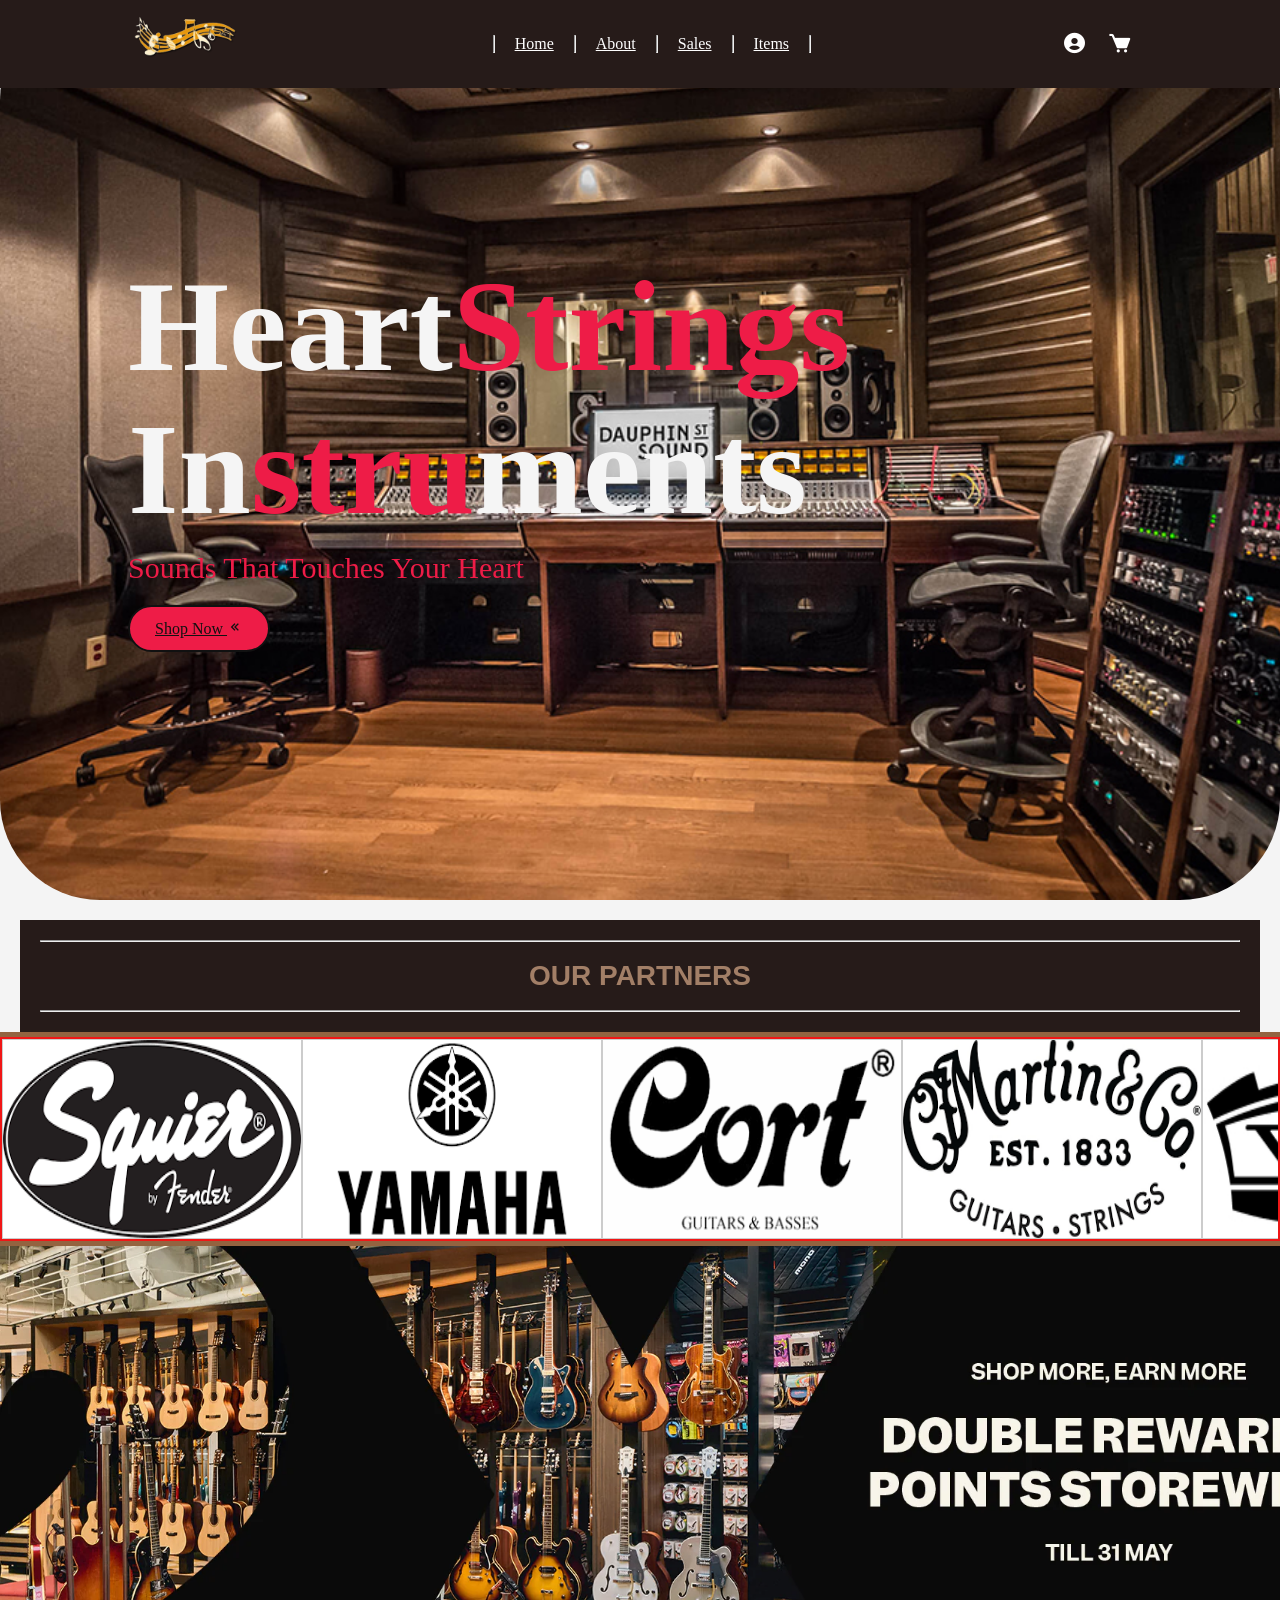
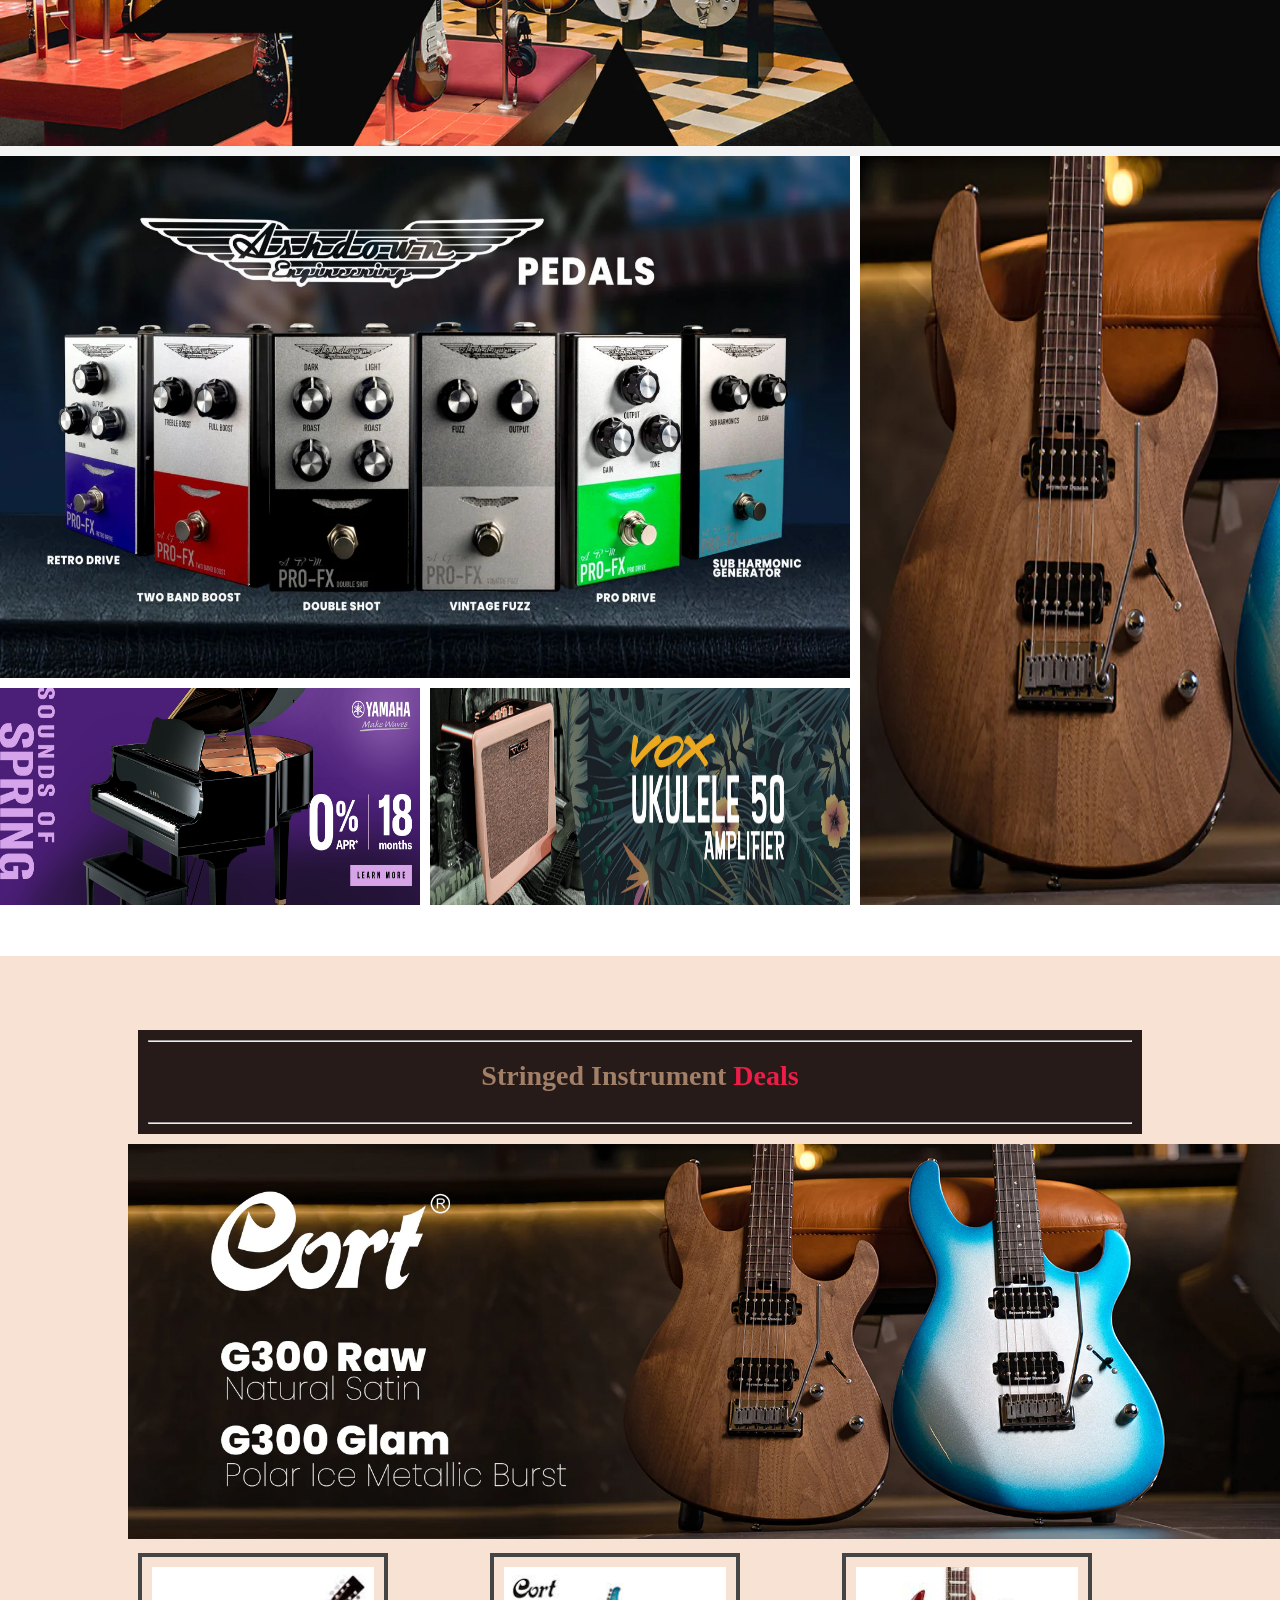
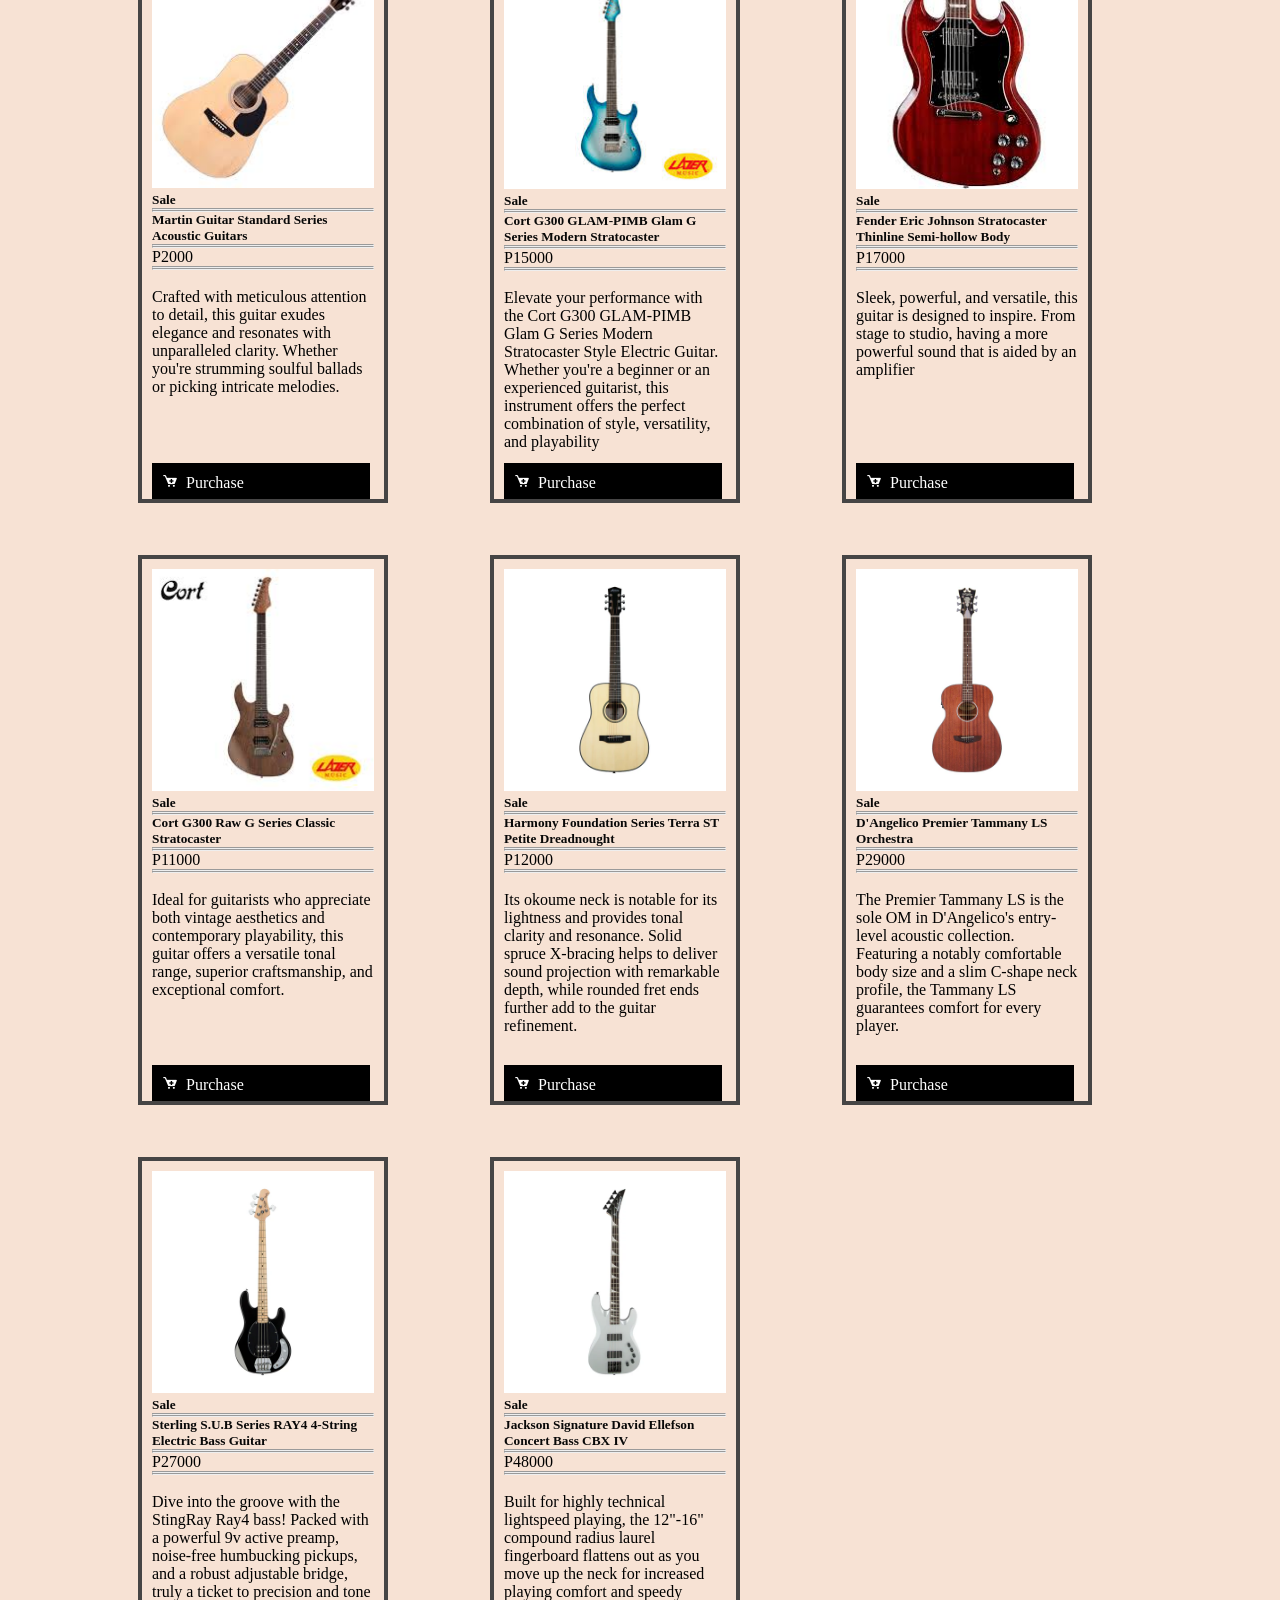
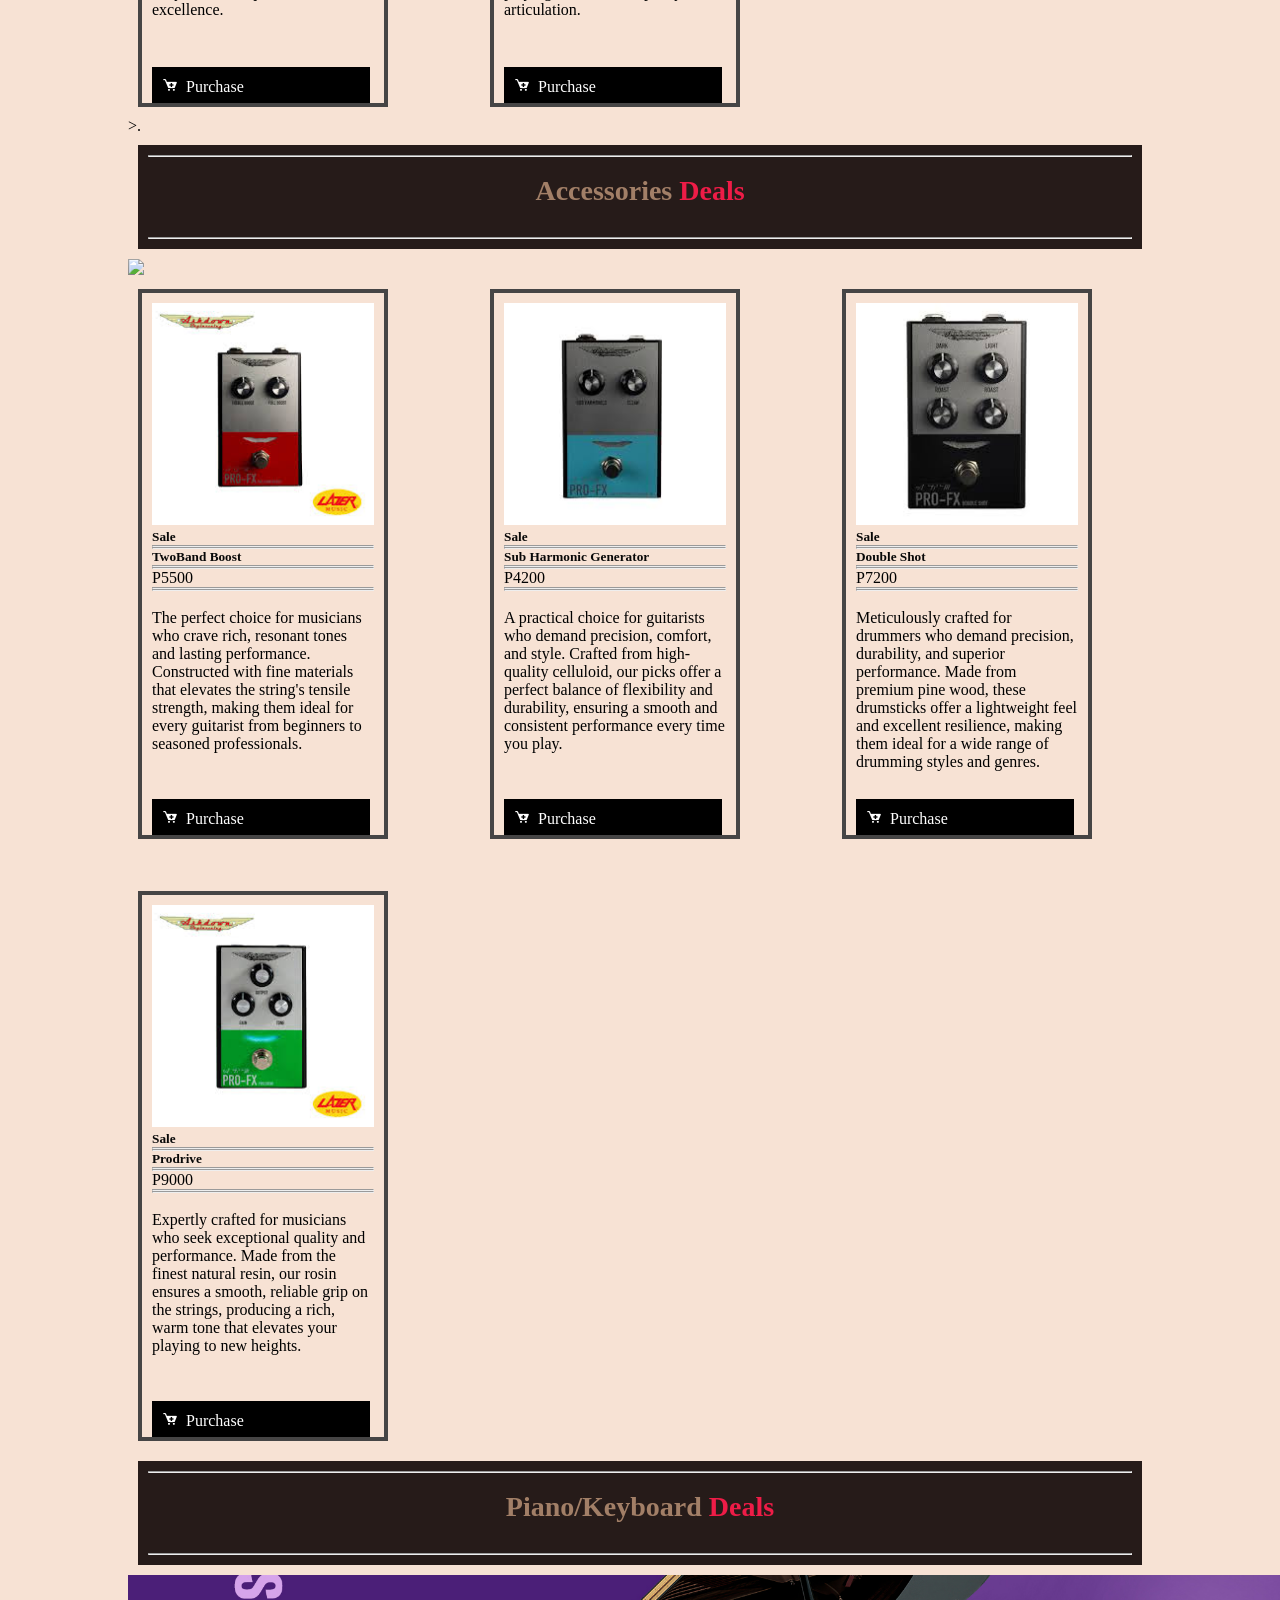
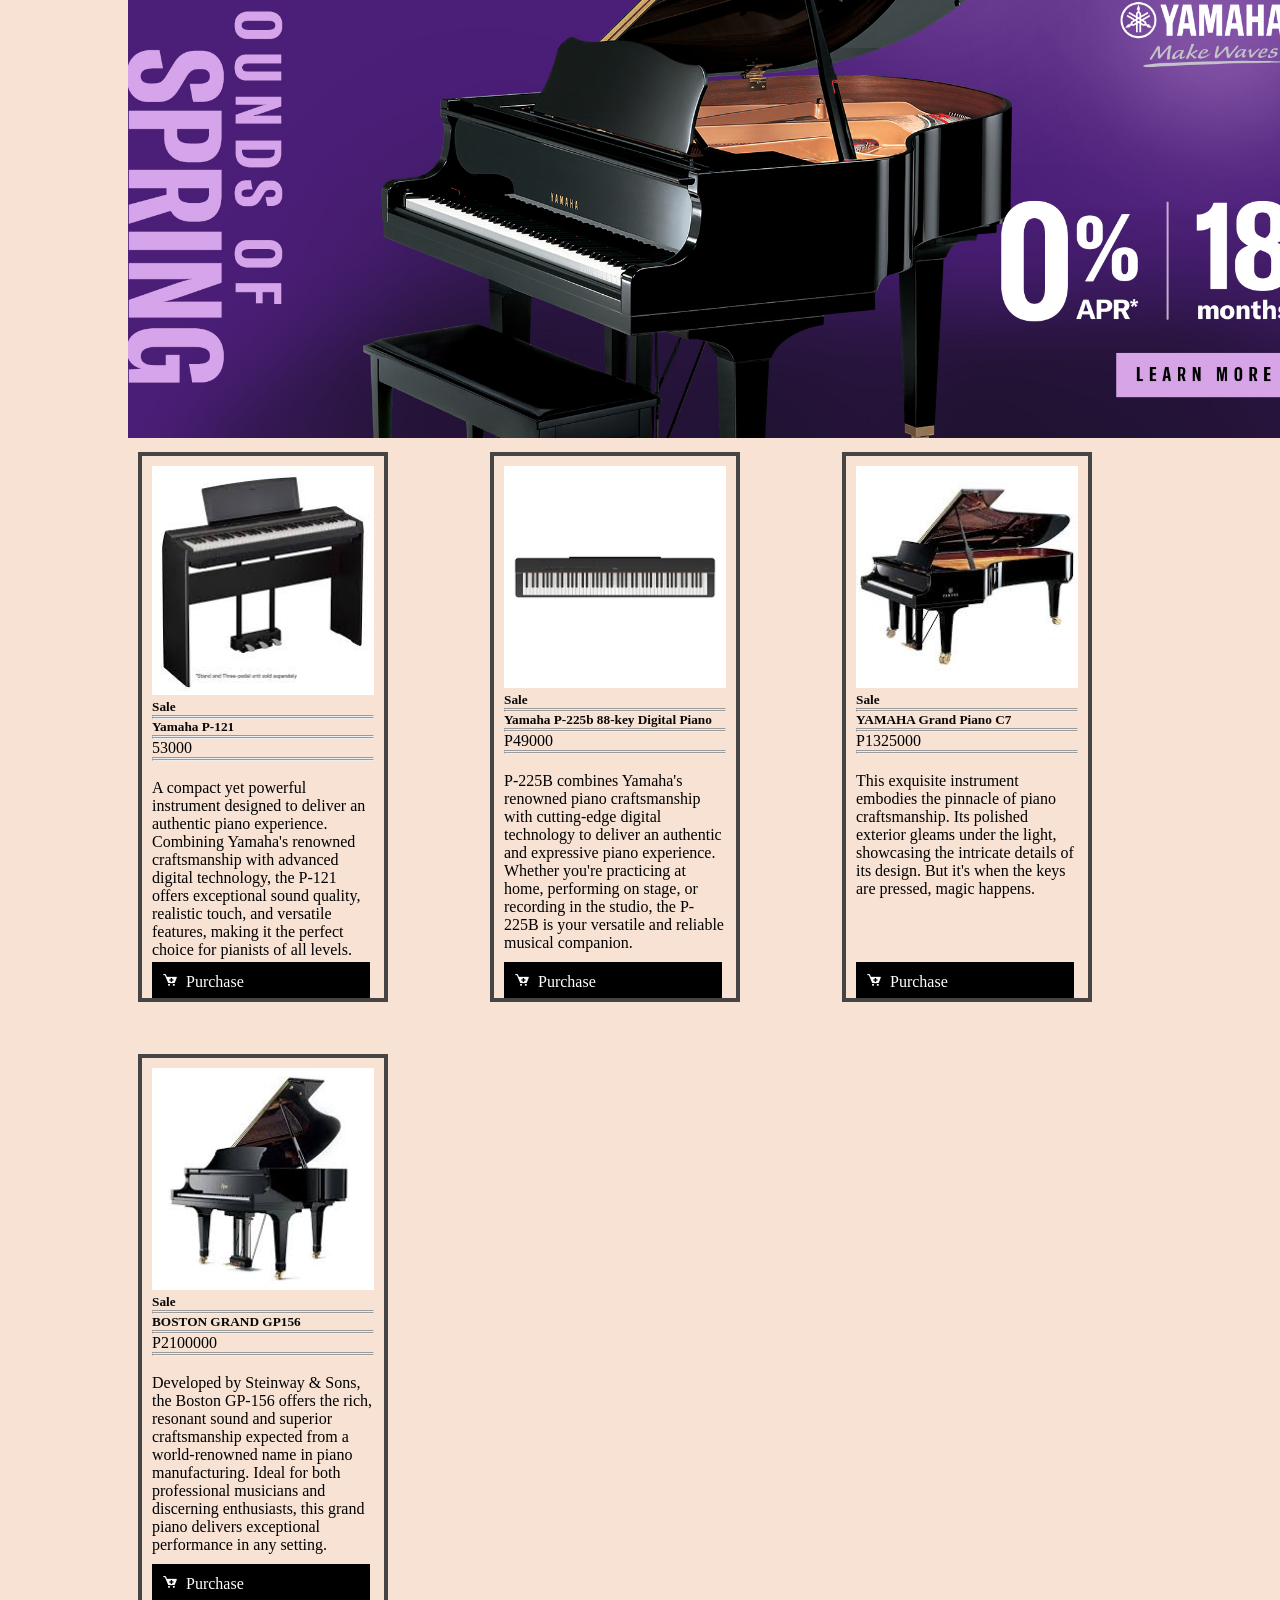
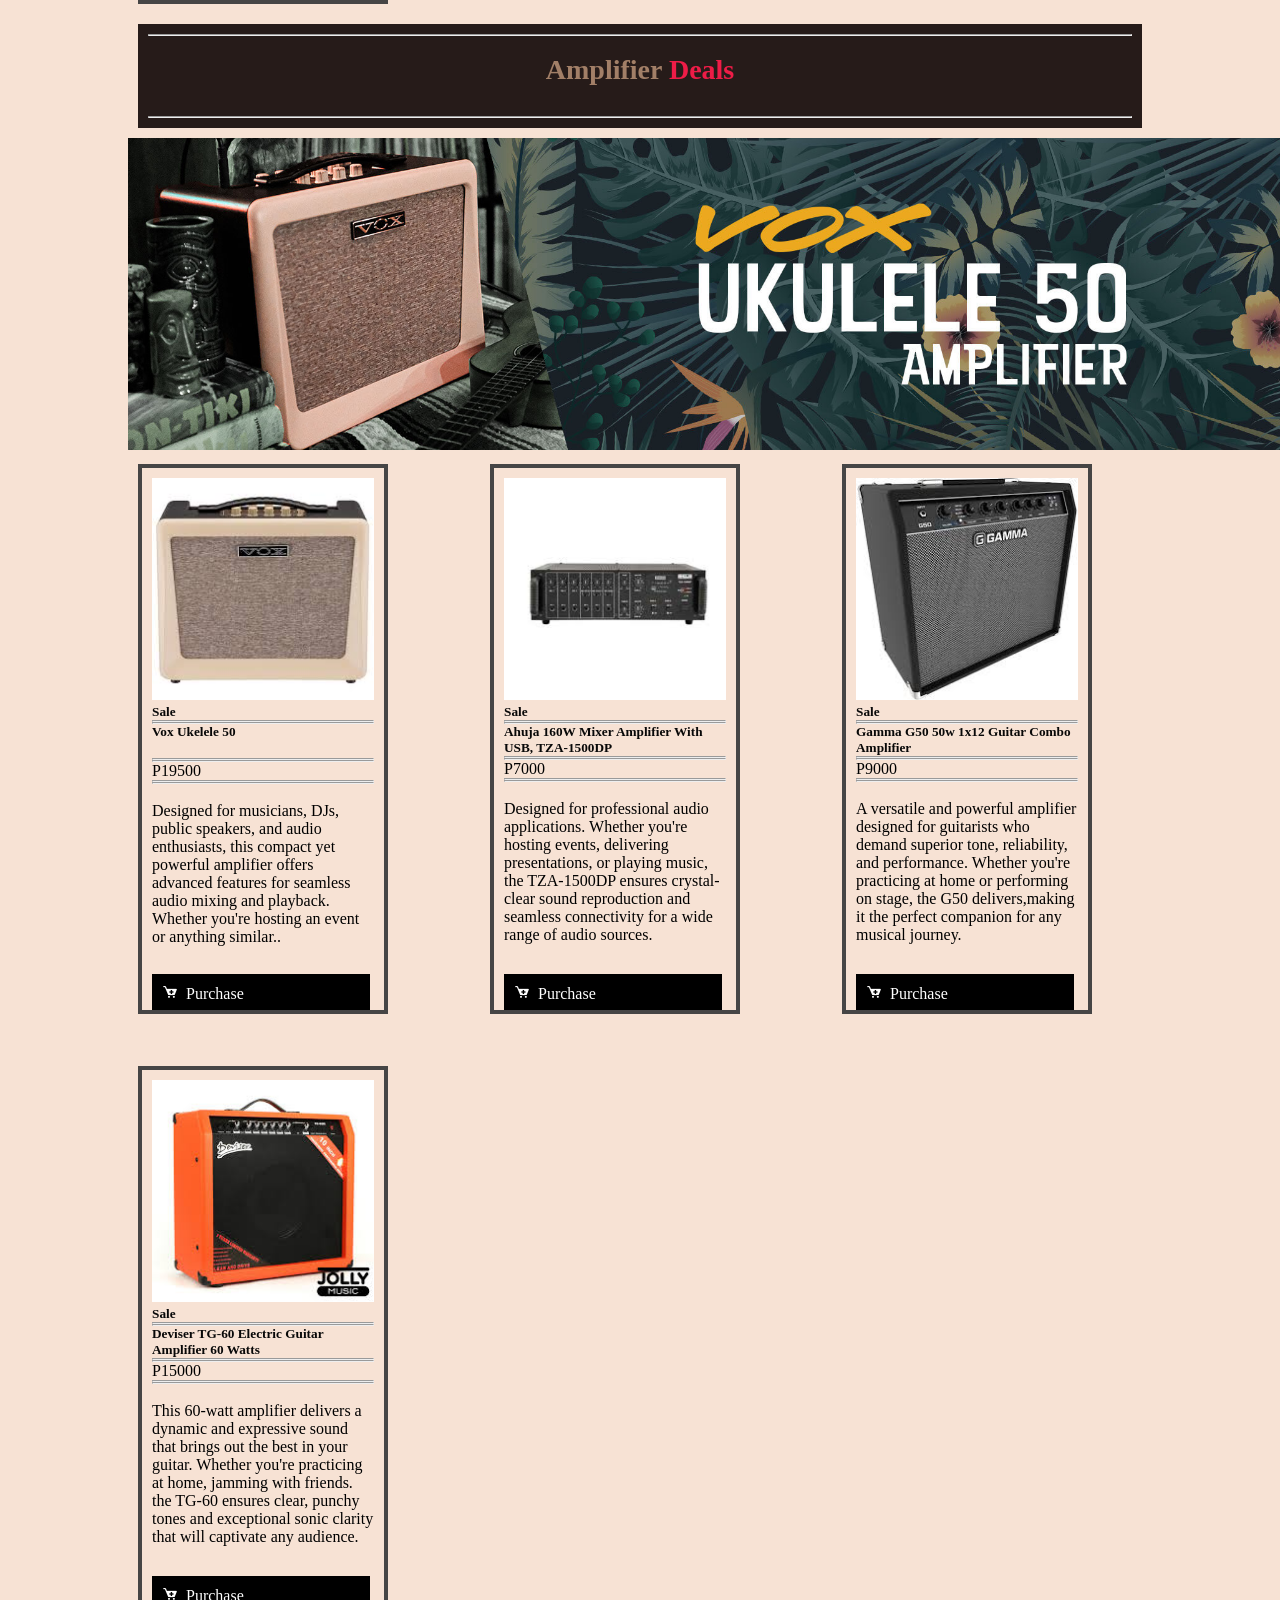
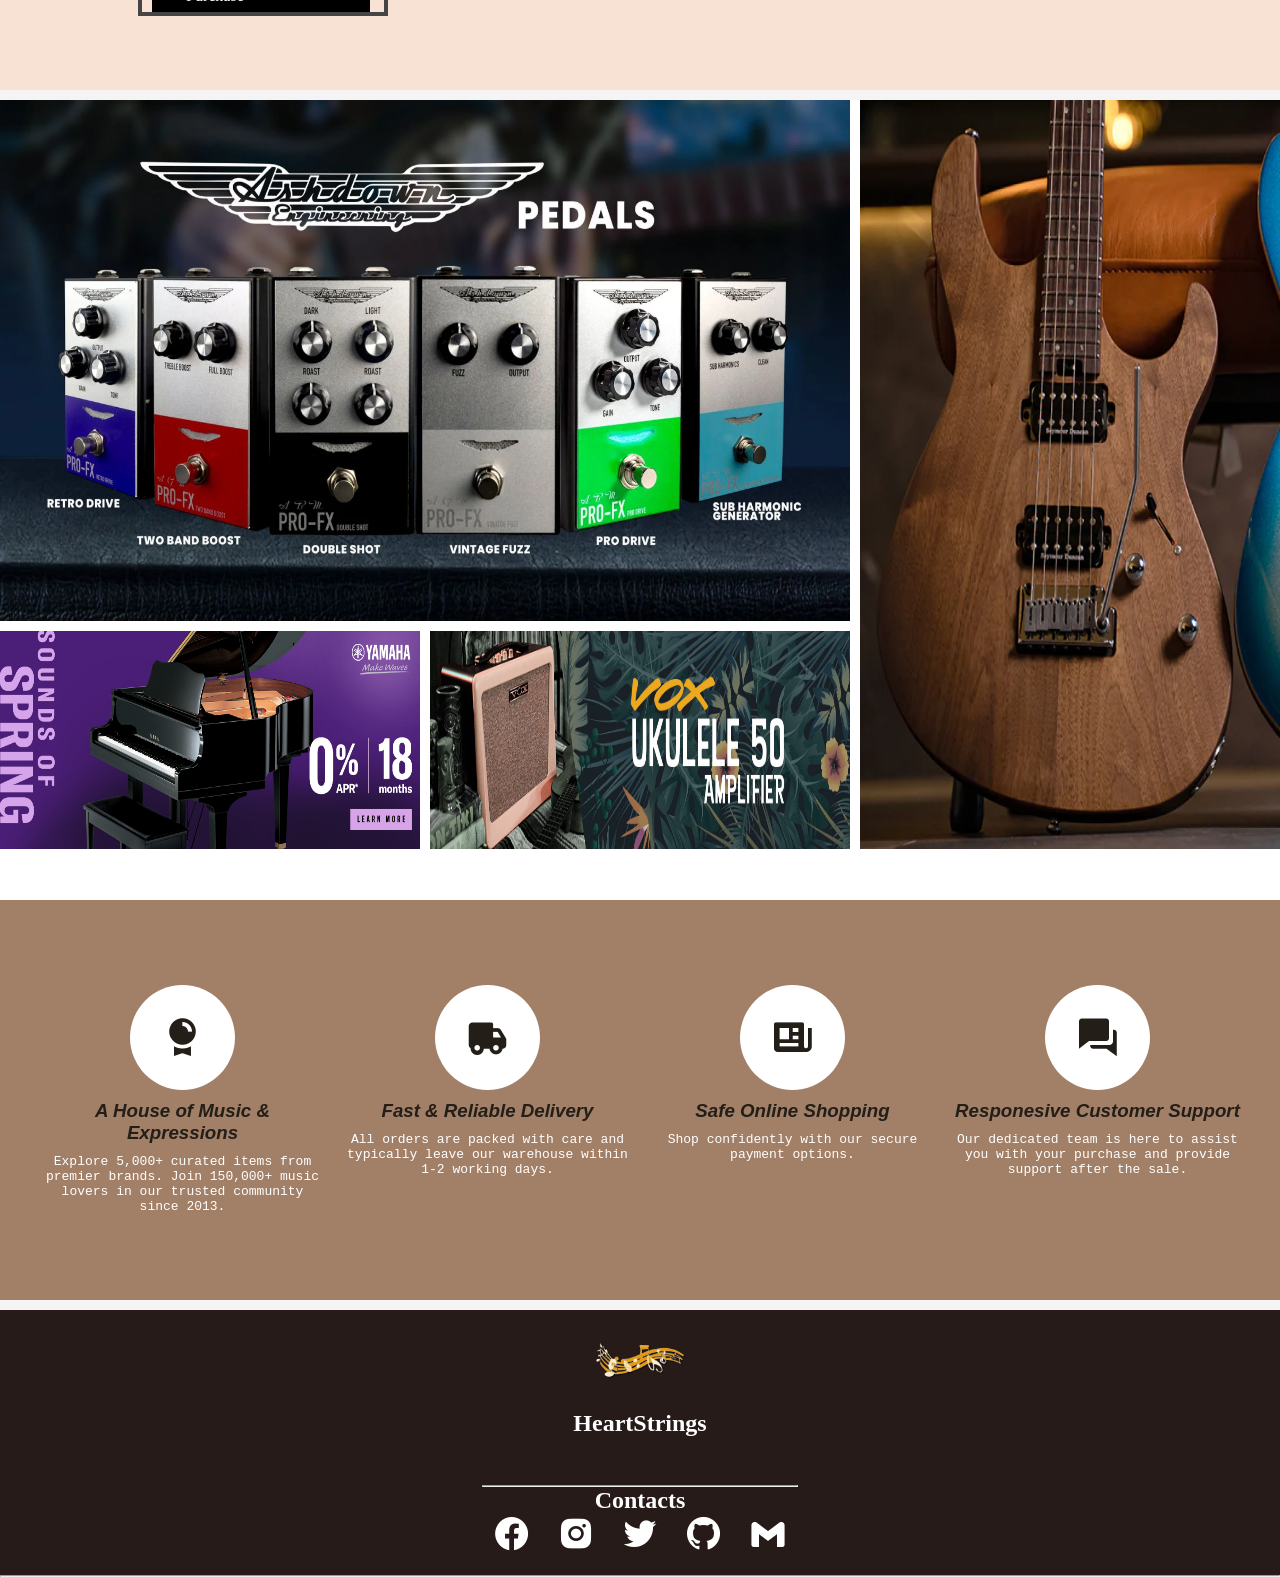
==== commit 1704bcab: "Update NewGuitarShop.html" ====
--- a/HeartStrings/NewGuitarShop.html
+++ b/HeartStrings/NewGuitarShop.html
@@ -17,7 +17,7 @@
             </ul>
 
             <div class ="navIcon"> <!--navaaaaaaaaaaaaaaaaaaaaagation-->
-                <a href="guitarShopLogin.html"><i class='bx bxs-user-circle' ></i></a>
+                <a href="index.html"><i class='bx bxs-user-circle' ></i></a>
                 <a href="#storeProd"><i class='bx bxs-cart' id="cart" ></i></a>
             </div>
 
@@ -97,7 +97,7 @@
                         <h5>Sale <br> <hr><hr>  <span>Martin Guitar Standard Series Acoustic Guitars</span><hr></h5> 
                     </div>
                     <div class ="ItemPrice">
-                        <hr><p>P1500</p><hr><hr><br>
+                        <hr><p>P2000</p><hr><hr><br>
                     </div>
                     <i class='bx bxs-cart-add'>  Purchase</i>
                     <p class="description">Crafted with meticulous attention to detail, this guitar exudes elegance and resonates with unparalleled clarity. Whether you're strumming soulful ballads or picking intricate melodies.</p>
@@ -110,7 +110,7 @@
                         <h5>Sale <br> <hr><hr><span>Cort G300 GLAM-PIMB Glam G Series Modern Stratocaster</span><hr></h5> 
                     </div>
                     <div class ="ItemPrice">
-                       <hr> <p>P1500</p><hr><hr><br>
+                       <hr> <p>P15000</p><hr><hr><br>
                     </div>
                     
                     <i class='bx bxs-cart-add'>  Purchase</i>
@@ -124,7 +124,7 @@
                         <h5>Sale <br><hr><hr> <span>Fender Eric Johnson Stratocaster Thinline Semi-hollow Body</span><hr></h5> 
                     </div>
                     <div class ="ItemPrice">
-                        <hr><p>P1500</p><hr><hr><br>
+                        <hr><p>P17000</p><hr><hr><br>
                     </div>
                     <i class='bx bxs-cart-add'>  Purchase</i>
                     <p class="description">Sleek, powerful, and versatile, this guitar is designed to inspire. From stage to studio, having a more powerful sound that is aided by an amplifier</p>
@@ -138,7 +138,7 @@
                         <h5>Sale <br> <hr><hr><span>Cort G300 Raw G Series Classic Stratocaster</span><br><hr></h5> 
                     </div>
                     <div class ="ItemPrice">
-                        <hr><p>P1500</p><hr><hr><br>
+                        <hr><p>P11000</p><hr><hr><br>
                     </div>
                     <i class='bx bxs-cart-add'>  Purchase</i>
                     <p class="description">Ideal for guitarists who appreciate both vintage aesthetics and contemporary playability, this guitar offers a versatile tonal range, superior craftsmanship, and exceptional comfort. </p>
